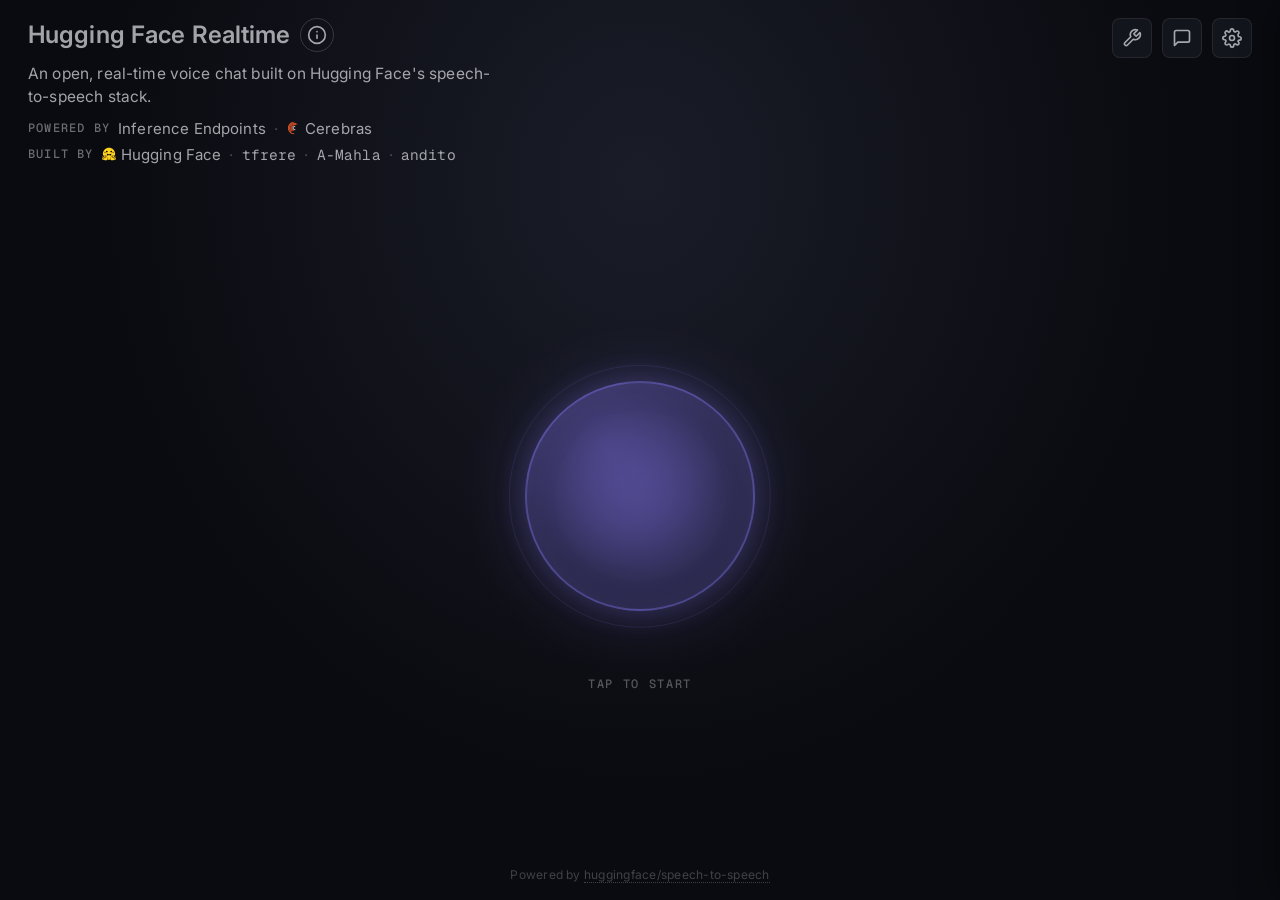
==== demo/index.html @ a147abae "Add realtime web demo app under demo/ (#336) * Add realtime web demo app under demo/  Vanilla-JS voi" ====
<!doctype html>
<html lang="en">
  <head>
    <meta charset="UTF-8" />
    <meta name="viewport" content="width=device-width, initial-scale=1.0, viewport-fit=cover" />
    <title>Minimal Conversation · S2S backend (WebSocket)</title>
    <link rel="preconnect" href="https://fonts.googleapis.com" />
    <link rel="preconnect" href="https://fonts.gstatic.com" crossorigin />
    <link
      href="https://fonts.googleapis.com/css2?family=Geist+Mono:wght@400;500;600&family=Inter:wght@400;500;600;700;800&display=swap"
      rel="stylesheet"
    />
    <link rel="stylesheet" href="style.css" />
  </head>
  <!--
    `booting` disables transitions/animations until the first paint commits.
    Without this the orb visibly fades/scales in on the very first frame
    because `state-idle` and the generic `.ind` defaults differ. The
    bootstrap script at the end of main.js strips the class after one rAF.
  -->
  <body class="booting">
    <div id="app">
      <header class="topbar">
        <div class="brand">
          <div class="ident">
            <div class="ident-head">
              <a class="ident-title" href="https://github.com/huggingface/speech-to-speech" target="_blank" rel="noopener">Hugging Face Realtime</a>
              <button id="about-btn" class="about-btn" title="About this space" aria-label="About this space">
                <svg viewBox="0 0 24 24" fill="none" stroke="currentColor" stroke-width="2" stroke-linecap="round" stroke-linejoin="round"><circle cx="12" cy="12" r="10"/><line x1="12" y1="16" x2="12" y2="12"/><line x1="12" y1="8" x2="12.01" y2="8"/></svg>
              </button>
            </div>
            <p class="ident-blurb">An open, real-time voice chat built on Hugging Face's speech-to-speech stack.</p>
            <div class="ident-meta">
              <span class="ident-row">
                <span class="ident-label">Powered by</span>
                <a href="https://huggingface.co/inference-endpoints" target="_blank" rel="noopener">Inference Endpoints</a>
                <span class="sep" aria-hidden="true">·</span>
                <a class="cerebras-credit" href="https://cerebras.ai" target="_blank" rel="noopener"><svg class="cerebras-mark" viewBox="0 0 50 50" aria-hidden="true"><path fill-rule="evenodd" clip-rule="evenodd" d="M29.4186 5.62713C24.2806 5.62713 19.353 7.6682 15.7199 11.3013C12.0868 14.9345 10.0457 19.862 10.0457 25C10.0457 30.1381 12.0868 35.0656 15.7199 38.6988C19.353 42.3319 24.2806 44.373 29.4186 44.373V47.2917C17.1061 47.2917 7.12695 37.3105 7.12695 24.998C7.12695 12.6855 17.104 2.7063 29.4165 2.7063V5.62505L29.4186 5.62713ZM39.3186 13.2875C37.7794 11.9809 35.9971 10.9915 34.0741 10.3761C32.1512 9.76067 30.1256 9.53147 28.1137 9.70166C26.1019 9.87185 24.1435 10.4381 22.3513 11.3677C20.559 12.2974 18.9683 13.5722 17.6704 15.1189C16.3726 16.6655 15.3933 18.4534 14.7888 20.3798C14.1844 22.3062 13.9667 24.3332 14.1483 26.344C14.33 28.3548 14.9073 30.3099 15.8472 32.0968C16.787 33.8838 18.0709 35.4673 19.6249 36.7563L17.7478 38.9938C15.9126 37.4545 14.3987 35.5687 13.2924 33.4442C12.1862 31.3197 11.5092 28.9981 11.3003 26.6119C11.0914 24.2258 11.3545 21.8219 12.0747 19.5374C12.7949 17.253 13.9581 15.1328 15.4978 13.298C17.0373 11.4628 18.9233 9.94877 21.0479 8.84247C23.1726 7.73618 25.4944 7.05923 27.8807 6.8503C30.267 6.64136 32.6711 6.90453 34.9557 7.62477C37.2403 8.34501 39.3607 9.50822 41.1957 11.048L39.3186 13.2875ZM34.6207 15.0459C31.9818 13.6829 28.9113 13.4172 26.0776 14.3068C23.2438 15.1964 20.876 17.1691 19.4895 19.7958C18.1029 22.4224 17.8099 25.4903 18.6741 28.332C19.5384 31.1736 21.4899 33.5589 24.104 34.9688L22.7374 37.5521C19.4721 35.7617 17.0418 32.7592 15.9707 29.1927C14.8996 25.6261 15.2737 21.7815 17.0123 18.4883C18.7509 15.1952 21.7146 12.7176 25.2637 11.5903C28.8129 10.463 32.663 10.7763 35.9832 12.4625L34.6207 15.0459ZM29.4165 17.7896C27.5042 17.7896 25.6702 18.5493 24.318 19.9015C22.9658 21.2537 22.2061 23.0877 22.2061 25C22.2061 26.9124 22.9658 28.7464 24.318 30.0986C25.6702 31.4508 27.5042 32.2105 29.4165 32.2105V35.1313C26.7296 35.1313 24.1526 34.0639 22.2527 32.1639C20.3527 30.2639 19.2853 27.687 19.2853 25C19.2853 22.3131 20.3527 19.7362 22.2527 17.8362C24.1526 15.9362 26.7296 14.8688 29.4165 14.8688V17.7896Z" fill="#F15A29"/><path d="M32.0981 22.5749C31.7875 22.2404 31.4295 21.9534 31.0356 21.7228C30.6925 21.519 30.3014 21.4097 29.9023 21.4062C29.371 21.4062 28.896 21.5041 28.4773 21.6978C28.0725 21.8802 27.7089 22.1425 27.4081 22.469C27.1074 22.7955 26.8758 23.1795 26.7273 23.5978C26.5731 24.0207 26.4981 24.4645 26.4981 24.9124C26.4981 25.3666 26.5731 25.8082 26.7273 26.227C26.877 26.6449 27.1091 27.0286 27.4096 27.3553C27.7102 27.682 28.0733 27.9451 28.4773 28.1291C28.8939 28.3228 29.3731 28.4207 29.9023 28.4207C30.3523 28.4207 30.771 28.3249 31.1564 28.1395C31.5481 27.952 31.8856 27.6707 32.146 27.3228L34.0794 29.4187C33.7877 29.7103 33.4544 29.9624 33.0752 30.1749C32.374 30.566 31.6108 30.8338 30.8189 30.9666C30.4648 31.0207 30.1585 31.0499 29.9023 31.0499C29.0617 31.0552 28.2271 30.9069 27.4398 30.6124C26.6954 30.3371 26.0144 29.914 25.4377 29.3687C24.8643 28.8208 24.4078 28.1624 24.096 27.4332C23.7572 26.6366 23.5883 25.778 23.6002 24.9124C23.6002 23.9874 23.7669 23.1478 24.096 22.3916C24.4085 21.6624 24.8627 21.0041 25.4356 20.4562C26.0148 19.9124 26.696 19.4895 27.4398 19.2145C28.2271 18.92 29.0617 18.7717 29.9023 18.777C30.6419 18.777 31.3856 18.9187 32.1356 19.202C32.8877 19.4895 33.5627 19.952 34.1023 20.5541L32.0981 22.5749Z" fill="#fff"/></svg>Cerebras</a>
              </span>
              <span class="ident-row">
                <span class="ident-label">Built by</span>
                <a class="hf-credit" href="https://huggingface.co" target="_blank" rel="noopener"><svg class="hf-mark" viewBox="0 0 24 24" fill="currentColor" aria-hidden="true"><path d="M12.025 1.13c-5.77 0-10.449 4.647-10.449 10.378 0 1.112.178 2.181.503 3.185.064-.222.203-.444.416-.577a.96.96 0 0 1 .524-.15c.293 0 .584.124.84.284.278.173.48.408.71.694.226.282.458.611.684.951v-.014c.017-.324.106-.622.264-.874s.403-.487.762-.543c.3-.047.596.06.787.203s.31.313.4.467c.15.257.212.468.233.542.01.026.653 1.552 1.657 2.54.616.605 1.01 1.223 1.082 1.912.055.537-.096 1.059-.38 1.572.637.121 1.294.187 1.967.187.657 0 1.298-.063 1.921-.178-.287-.517-.44-1.041-.384-1.581.07-.69.465-1.307 1.081-1.913 1.004-.987 1.647-2.513 1.657-2.539.021-.074.083-.285.233-.542.09-.154.208-.323.4-.467a1.08 1.08 0 0 1 .787-.203c.359.056.604.29.762.543s.247.55.265.874v.015c.225-.34.457-.67.683-.952.23-.286.432-.52.71-.694.257-.16.547-.284.84-.285a.97.97 0 0 1 .524.151c.228.143.373.388.43.625l.006.04a10.3 10.3 0 0 0 .534-3.273c0-5.731-4.678-10.378-10.449-10.378M8.327 6.583a1.5 1.5 0 0 1 .713.174 1.487 1.487 0 0 1 .617 2.013c-.183.343-.762-.214-1.102-.094-.38.134-.532.914-.917.71a1.487 1.487 0 0 1 .69-2.803m7.486 0a1.487 1.487 0 0 1 .689 2.803c-.385.204-.536-.576-.916-.71-.34-.12-.92.437-1.103.094a1.487 1.487 0 0 1 .617-2.013 1.5 1.5 0 0 1 .713-.174m-10.68 1.55a.96.96 0 1 1 0 1.921.96.96 0 0 1 0-1.92m13.838 0a.96.96 0 1 1 0 1.92.96.96 0 0 1 0-1.92M8.489 11.458c.588.01 1.965 1.157 3.572 1.164 1.607-.007 2.984-1.155 3.572-1.164.196-.003.305.12.305.454 0 .886-.424 2.328-1.563 3.202-.22-.756-1.396-1.366-1.63-1.32q-.011.001-.02.006l-.044.026-.01.008-.03.024q-.018.017-.035.036l-.032.04a1 1 0 0 0-.058.09l-.014.025q-.049.088-.11.19a1 1 0 0 1-.083.116 1.2 1.2 0 0 1-.173.18q-.035.029-.075.058a1.3 1.3 0 0 1-.251-.243 1 1 0 0 1-.076-.107c-.124-.193-.177-.363-.337-.444-.034-.016-.104-.008-.2.022q-.094.03-.216.087-.06.028-.125.063l-.13.074q-.067.04-.136.086a3 3 0 0 0-.135.096 3 3 0 0 0-.26.219 2 2 0 0 0-.12.121 2 2 0 0 0-.106.128l-.002.002a2 2 0 0 0-.09.132l-.001.001a1.2 1.2 0 0 0-.105.212q-.013.036-.024.073c-1.139-.875-1.563-2.317-1.563-3.203 0-.334.109-.457.305-.454m.836 10.354c.824-1.19.766-2.082-.365-3.194-1.13-1.112-1.789-2.738-1.789-2.738s-.246-.945-.806-.858-.97 1.499.202 2.362c1.173.864-.233 1.45-.685.64-.45-.812-1.683-2.896-2.322-3.295s-1.089-.175-.938.647 2.822 2.813 2.562 3.244-1.176-.506-1.176-.506-2.866-2.567-3.49-1.898.473 1.23 2.037 2.16c1.564.932 1.686 1.178 1.464 1.53s-3.675-2.511-4-1.297c-.323 1.214 3.524 1.567 3.287 2.405-.238.839-2.71-1.587-3.216-.642-.506.946 3.49 2.056 3.522 2.064 1.29.33 4.568 1.028 5.713-.624m5.349 0c-.824-1.19-.766-2.082.365-3.194 1.13-1.112 1.789-2.738 1.789-2.738s.246-.945.806-.858.97 1.499-.202 2.362c-1.173.864.233 1.45.685.64.451-.812 1.683-2.896 2.322-3.295s1.089-.175.938.647-2.822 2.813-2.562 3.244 1.176-.506 1.176-.506 2.866-2.567 3.49-1.898-.473 1.23-2.037 2.16c-1.564.932-1.686 1.178-1.464 1.53s3.675-2.511 4-1.297c.323 1.214-3.524 1.567-3.287 2.405.238.839 2.71-1.587 3.216-.642.506.946-3.49 2.056-3.522 2.064-1.29.33-4.568 1.028-5.713-.624"/></svg>Hugging Face</a>
                <span class="sep" aria-hidden="true">·</span>
                <a class="handle" href="https://huggingface.co/tfrere" target="_blank" rel="noopener">tfrere</a>
                <span class="sep" aria-hidden="true">·</span>
                <a class="handle" href="https://huggingface.co/A-Mahla" target="_blank" rel="noopener">A-Mahla</a>
                <span class="sep" aria-hidden="true">·</span>
                <a class="handle" href="https://huggingface.co/andito" target="_blank" rel="noopener">andito</a>
              </span>
            </div>
          </div>
        </div>
        <div class="topbar-right">
          <!-- HF login chip / sign-in pill. Populated by ui/account.js; only
               shown when the deploy runs behind a load balancer with OAuth. -->
          <div id="account" class="account" hidden></div>
          <button id="about-btn-m" class="icon-btn about-btn-mobile" title="About this space" aria-label="About this space">
            <svg width="18" height="18" viewBox="0 0 24 24" fill="none" stroke="currentColor" stroke-width="2" stroke-linecap="round" stroke-linejoin="round"><circle cx="12" cy="12" r="10"/><line x1="12" y1="16" x2="12" y2="12"/><line x1="12" y1="8" x2="12.01" y2="8"/></svg>
          </button>
          <button id="tools-btn" class="icon-btn" title="Tools" aria-label="Tools">
            <svg width="18" height="18" viewBox="0 0 24 24" fill="none" stroke="currentColor" stroke-width="2" stroke-linecap="round" stroke-linejoin="round"><path d="M14.7 6.3a1 1 0 0 0 0 1.4l1.6 1.6a1 1 0 0 0 1.4 0l3.77-3.77a6 6 0 0 1-7.94 7.94l-6.91 6.91a2.12 2.12 0 0 1-3-3l6.91-6.91a6 6 0 0 1 7.94-7.94l-3.76 3.76z"/></svg>
          </button>
          <button id="chat-btn" class="icon-btn" title="Conversation history" aria-label="Conversation history">
            <svg width="18" height="18" viewBox="0 0 24 24" fill="none" stroke="currentColor" stroke-width="2" stroke-linecap="round" stroke-linejoin="round"><path d="M21 15a2 2 0 0 1-2 2H7l-4 4V5a2 2 0 0 1 2-2h14a2 2 0 0 1 2 2z"/></svg>
            <span id="chat-badge" class="chat-badge" aria-hidden="true"></span>
          </button>
          <button id="settings-btn" class="icon-btn" title="Settings" aria-label="Settings">
            <svg width="18" height="18" viewBox="0 0 24 24" fill="none" stroke="currentColor" stroke-width="2" stroke-linecap="round" stroke-linejoin="round"><circle cx="12" cy="12" r="3"/><path d="M19.4 15a1.65 1.65 0 0 0 .33 1.82l.06.06a2 2 0 1 1-2.83 2.83l-.06-.06a1.65 1.65 0 0 0-1.82-.33 1.65 1.65 0 0 0-1 1.51V21a2 2 0 1 1-4 0v-.09A1.65 1.65 0 0 0 9 19.4a1.65 1.65 0 0 0-1.82.33l-.06.06a2 2 0 1 1-2.83-2.83l.06-.06a1.65 1.65 0 0 0 .33-1.82 1.65 1.65 0 0 0-1.51-1H3a2 2 0 1 1 0-4h.09A1.65 1.65 0 0 0 4.6 9a1.65 1.65 0 0 0-.33-1.82l-.06-.06a2 2 0 1 1 2.83-2.83l.06.06a1.65 1.65 0 0 0 1.82.33H9a1.65 1.65 0 0 0 1-1.51V3a2 2 0 1 1 4 0v.09a1.65 1.65 0 0 0 1 1.51 1.65 1.65 0 0 0 1.82-.33l.06-.06a2 2 0 1 1 2.83 2.83l-.06.06a1.65 1.65 0 0 0-.33 1.82V9c0 .66.39 1.25 1 1.51H21a2 2 0 1 1 0 4h-.09a1.65 1.65 0 0 0-1.51 1z"/></svg>
          </button>
        </div>
      </header>

      <main class="stage">
        <div class="orb-wrap">
          <div id="mic-gate" class="mic-gate">
            <svg id="mic-gate-arc" class="mic-gate-arc" viewBox="0 0 100 100" aria-hidden="true">
              <path id="mga-track" class="mga-track" fill="none" />
              <path id="mga-fill" class="mga-fill" fill="none" />
              <path id="mga-hit" class="mga-hit" fill="none" />
              <circle id="mga-handle" class="mga-handle" r="3" />
            </svg>
            <button id="mic-btn" class="side-btn" type="button" aria-label="Mute" title="Mute" aria-hidden="true">
              <svg class="mic-on" viewBox="0 0 24 24" fill="none" stroke="currentColor" stroke-width="1.8" stroke-linecap="round" stroke-linejoin="round"><rect x="9" y="2" width="6" height="12" rx="3"/><path d="M5 10a7 7 0 0 0 14 0"/><line x1="12" y1="19" x2="12" y2="22"/></svg>
              <svg class="mic-off" viewBox="0 0 24 24" fill="none" stroke="currentColor" stroke-width="1.8" stroke-linecap="round" stroke-linejoin="round"><line x1="2" y1="2" x2="22" y2="22"/><path d="M9 5a3 3 0 0 1 6 0v4"/><path d="M9 10v1a3 3 0 0 0 5.1 2.1"/><path d="M19 10a7 7 0 0 1-1.24 3.97"/><path d="M5 10a7 7 0 0 0 11 5.67"/><line x1="12" y1="19" x2="12" y2="22"/></svg>
            </button>
          </div>

          <button
            id="main-circle"
            class="circle state-idle"
            type="button"
            aria-label="Start voice conversation"
          >
            <span class="circle-glow" aria-hidden="true"></span>
            <span class="circle-ring" aria-hidden="true"></span>
            <span class="circle-ring-outer" aria-hidden="true"></span>
            <span class="circle-core">
              <span class="circle-indicator" aria-hidden="true">
                <svg class="ind ind-mic" viewBox="0 0 24 24" fill="none" stroke="currentColor" stroke-width="1.6" stroke-linecap="round" stroke-linejoin="round" aria-hidden="true">
                  <rect x="9" y="2" width="6" height="12" rx="3" fill="currentColor" stroke="none"/>
                  <path d="M5 10a7 7 0 0 0 14 0"/>
                  <line x1="12" y1="19" x2="12" y2="22"/>
                  <line x1="8" y1="22" x2="16" y2="22"/>
                </svg>
                <svg class="ind ind-error" viewBox="0 0 24 24" fill="none" stroke="currentColor" stroke-width="2" stroke-linecap="round" stroke-linejoin="round"><circle cx="12" cy="12" r="9"/><line x1="12" y1="8" x2="12" y2="13"/><line x1="12" y1="16" x2="12" y2="16"/></svg>
                <span class="ind ind-spinner"></span>
                <span class="ind ind-thinking">
                  <span class="dot"></span>
                  <span class="dot"></span>
                  <span class="dot"></span>
                </span>
                <span class="ind ind-bars">
                  <span class="bar"></span>
                  <span class="bar"></span>
                  <span class="bar"></span>
                  <span class="bar"></span>
                  <span class="bar"></span>
                </span>
                <svg class="ind ind-voice" viewBox="0 0 24 24" fill="none" stroke="currentColor" stroke-width="1.8" stroke-linecap="round" stroke-linejoin="round" aria-hidden="true">
                  <path d="M3 10v4a1 1 0 0 0 1 1h3l5 4V5L7 9H4a1 1 0 0 0-1 1z" fill="currentColor" stroke="none"/>
                  <path class="wave wave-1" d="M16 8a5 5 0 0 1 0 8"/>
                  <path class="wave wave-2" d="M19 5a9 9 0 0 1 0 14"/>
                </svg>
              </span>
            </span>
          </button>

          <button id="stop-btn" class="side-btn" type="button" aria-label="End" title="End" aria-hidden="true">
            <svg viewBox="0 0 24 24" fill="currentColor"><rect x="6" y="6" width="12" height="12" rx="2"/></svg>
          </button>
        </div>

        <p id="circle-caption" class="circle-caption" role="status">Tap to start</p>
        <p id="circle-subcaption" class="circle-subcaption" hidden></p>

        <div id="queue-actions" class="queue-actions" hidden>
          <button id="join-queue-btn" class="join-queue-btn" type="button" hidden>
            Join now
          </button>
          <button id="leave-queue-btn" class="leave-queue-btn" type="button" hidden>
            Leave queue
          </button>
        </div>
      </main>

      <footer class="footer">
        <span>
          Powered by
          <a href="https://github.com/huggingface/speech-to-speech" target="_blank" rel="noopener">huggingface/speech-to-speech</a>
        </span>
      </footer>
    </div>

    <!-- Ephemeral chat bubbles anchored to the top-right -->
    <div id="bubble-stack" class="bubble-stack" aria-live="polite" aria-atomic="false"></div>

    <!-- Webcam self-view, shown bottom-left while the camera tool is enabled -->
    <div id="cam-pip" class="cam-pip" aria-hidden="true">
      <video id="cam-video" class="cam-video" autoplay playsinline muted></video>
      <span class="cam-flash" aria-hidden="true"></span>
      <span class="cam-label">camera</span>
    </div>

    <!-- Conversation history panel (overlay) -->
    <div id="chat-panel" class="chat-panel">
      <div id="chat-panel-backdrop" class="chat-panel-backdrop"></div>
      <div class="chat-panel-inner">
        <header class="chat-panel-header">
          <h3>Conversation</h3>
          <button id="chat-panel-close" class="icon-btn" aria-label="Close">
            <svg width="16" height="16" viewBox="0 0 24 24" fill="none" stroke="currentColor" stroke-width="2" stroke-linecap="round" stroke-linejoin="round"><line x1="18" y1="6" x2="6" y2="18"/><line x1="6" y1="6" x2="18" y2="18"/></svg>
          </button>
        </header>
        <div id="chat-history" class="chat-history"></div>
      </div>
    </div>

    <dialog id="about-modal" class="modal about-modal">
      <div class="modal-content">
        <header class="modal-header">
          <h2>About</h2>
          <button id="about-close" class="icon-btn" aria-label="Close">
            <svg width="16" height="16" viewBox="0 0 24 24" fill="none" stroke="currentColor" stroke-width="2" stroke-linecap="round" stroke-linejoin="round"><line x1="18" y1="6" x2="6" y2="18"/><line x1="6" y1="6" x2="18" y2="18"/></svg>
          </button>
        </header>

        <!-- General intro to the speech-to-speech project -->
        <div class="about-intro">
          <p>Speech-to-speech is Hugging Face's open framework for real-time voice agents. Rather than one end-to-end model, it chains four open models from the Hub (speech detection, transcription, a vision-language model, and synthesis), so any stage can be swapped or run locally. This demo wires that pipeline to hosted inference.</p>
          <a class="about-repo" href="https://github.com/huggingface/speech-to-speech" target="_blank" rel="noopener">View the project on GitHub<svg class="ext" viewBox="0 0 24 24" fill="none" stroke="currentColor" stroke-width="2" stroke-linecap="round" stroke-linejoin="round" aria-hidden="true"><path d="M7 17 17 7"/><path d="M8 7h9v9"/></svg></a>
        </div>

        <!-- The backend, shown as the path a turn actually travels -->
        <div class="about-pipeline">
          <p class="pipeline-title">The pipeline</p>
          <ol class="pipeline">
            <li class="pipe-endpoint">You speak</li>
            <li class="pipe-stage">
              <span class="pipe-tag">VAD</span>
              <span class="pipe-job">detects speech</span>
              <a class="pipe-model" href="https://github.com/snakers4/silero-vad" target="_blank" rel="noopener">silero-vad<svg class="ext" viewBox="0 0 24 24" fill="none" stroke="currentColor" stroke-width="2" stroke-linecap="round" stroke-linejoin="round" aria-hidden="true"><path d="M7 17 17 7"/><path d="M8 7h9v9"/></svg></a>
            </li>
            <li class="pipe-stage">
              <span class="pipe-tag">STT</span>
              <span class="pipe-job">transcribes it</span>
              <a class="pipe-model" href="https://huggingface.co/nvidia/parakeet-tdt-1.1b" target="_blank" rel="noopener">nvidia/parakeet-tdt-1.1b<svg class="ext" viewBox="0 0 24 24" fill="none" stroke="currentColor" stroke-width="2" stroke-linecap="round" stroke-linejoin="round" aria-hidden="true"><path d="M7 17 17 7"/><path d="M8 7h9v9"/></svg></a>
            </li>
            <li class="pipe-stage">
              <span class="pipe-tag">VLM</span>
              <span class="pipe-job">analyses and composes the reply <span class="pipe-note">· via <a class="cerebras-credit" href="https://cerebras.ai" target="_blank" rel="noopener"><svg class="cerebras-mark" viewBox="0 0 50 50" aria-hidden="true"><path fill-rule="evenodd" clip-rule="evenodd" d="M29.4186 5.62713C24.2806 5.62713 19.353 7.6682 15.7199 11.3013C12.0868 14.9345 10.0457 19.862 10.0457 25C10.0457 30.1381 12.0868 35.0656 15.7199 38.6988C19.353 42.3319 24.2806 44.373 29.4186 44.373V47.2917C17.1061 47.2917 7.12695 37.3105 7.12695 24.998C7.12695 12.6855 17.104 2.7063 29.4165 2.7063V5.62505L29.4186 5.62713ZM39.3186 13.2875C37.7794 11.9809 35.9971 10.9915 34.0741 10.3761C32.1512 9.76067 30.1256 9.53147 28.1137 9.70166C26.1019 9.87185 24.1435 10.4381 22.3513 11.3677C20.559 12.2974 18.9683 13.5722 17.6704 15.1189C16.3726 16.6655 15.3933 18.4534 14.7888 20.3798C14.1844 22.3062 13.9667 24.3332 14.1483 26.344C14.33 28.3548 14.9073 30.3099 15.8472 32.0968C16.787 33.8838 18.0709 35.4673 19.6249 36.7563L17.7478 38.9938C15.9126 37.4545 14.3987 35.5687 13.2924 33.4442C12.1862 31.3197 11.5092 28.9981 11.3003 26.6119C11.0914 24.2258 11.3545 21.8219 12.0747 19.5374C12.7949 17.253 13.9581 15.1328 15.4978 13.298C17.0373 11.4628 18.9233 9.94877 21.0479 8.84247C23.1726 7.73618 25.4944 7.05923 27.8807 6.8503C30.267 6.64136 32.6711 6.90453 34.9557 7.62477C37.2403 8.34501 39.3607 9.50822 41.1957 11.048L39.3186 13.2875ZM34.6207 15.0459C31.9818 13.6829 28.9113 13.4172 26.0776 14.3068C23.2438 15.1964 20.876 17.1691 19.4895 19.7958C18.1029 22.4224 17.8099 25.4903 18.6741 28.332C19.5384 31.1736 21.4899 33.5589 24.104 34.9688L22.7374 37.5521C19.4721 35.7617 17.0418 32.7592 15.9707 29.1927C14.8996 25.6261 15.2737 21.7815 17.0123 18.4883C18.7509 15.1952 21.7146 12.7176 25.2637 11.5903C28.8129 10.463 32.663 10.7763 35.9832 12.4625L34.6207 15.0459ZM29.4165 17.7896C27.5042 17.7896 25.6702 18.5493 24.318 19.9015C22.9658 21.2537 22.2061 23.0877 22.2061 25C22.2061 26.9124 22.9658 28.7464 24.318 30.0986C25.6702 31.4508 27.5042 32.2105 29.4165 32.2105V35.1313C26.7296 35.1313 24.1526 34.0639 22.2527 32.1639C20.3527 30.2639 19.2853 27.687 19.2853 25C19.2853 22.3131 20.3527 19.7362 22.2527 17.8362C24.1526 15.9362 26.7296 14.8688 29.4165 14.8688V17.7896Z" fill="#F15A29"/><path d="M32.0981 22.5749C31.7875 22.2404 31.4295 21.9534 31.0356 21.7228C30.6925 21.519 30.3014 21.4097 29.9023 21.4062C29.371 21.4062 28.896 21.5041 28.4773 21.6978C28.0725 21.8802 27.7089 22.1425 27.4081 22.469C27.1074 22.7955 26.8758 23.1795 26.7273 23.5978C26.5731 24.0207 26.4981 24.4645 26.4981 24.9124C26.4981 25.3666 26.5731 25.8082 26.7273 26.227C26.877 26.6449 27.1091 27.0286 27.4096 27.3553C27.7102 27.682 28.0733 27.9451 28.4773 28.1291C28.8939 28.3228 29.3731 28.4207 29.9023 28.4207C30.3523 28.4207 30.771 28.3249 31.1564 28.1395C31.5481 27.952 31.8856 27.6707 32.146 27.3228L34.0794 29.4187C33.7877 29.7103 33.4544 29.9624 33.0752 30.1749C32.374 30.566 31.6108 30.8338 30.8189 30.9666C30.4648 31.0207 30.1585 31.0499 29.9023 31.0499C29.0617 31.0552 28.2271 30.9069 27.4398 30.6124C26.6954 30.3371 26.0144 29.914 25.4377 29.3687C24.8643 28.8208 24.4078 28.1624 24.096 27.4332C23.7572 26.6366 23.5883 25.778 23.6002 24.9124C23.6002 23.9874 23.7669 23.1478 24.096 22.3916C24.4085 21.6624 24.8627 21.0041 25.4356 20.4562C26.0148 19.9124 26.696 19.4895 27.4398 19.2145C28.2271 18.92 29.0617 18.7717 29.9023 18.777C30.6419 18.777 31.3856 18.9187 32.1356 19.202C32.8877 19.4895 33.5627 19.952 34.1023 20.5541L32.0981 22.5749Z" fill="#fff"/></svg>Cerebras</a></span></span>
              <a class="pipe-model" href="https://huggingface.co/google/gemma-4-31B-it" target="_blank" rel="noopener">google/gemma-4-31B-it<svg class="ext" viewBox="0 0 24 24" fill="none" stroke="currentColor" stroke-width="2" stroke-linecap="round" stroke-linejoin="round" aria-hidden="true"><path d="M7 17 17 7"/><path d="M8 7h9v9"/></svg></a>
            </li>
            <li class="pipe-stage">
              <span class="pipe-tag">TTS</span>
              <span class="pipe-job">speaks it back</span>
              <a class="pipe-model" href="https://huggingface.co/Qwen/Qwen3-TTS-12Hz-1.7B-CustomVoice" target="_blank" rel="noopener">Qwen/Qwen3-TTS-12Hz-1.7B-CustomVoice<svg class="ext" viewBox="0 0 24 24" fill="none" stroke="currentColor" stroke-width="2" stroke-linecap="round" stroke-linejoin="round" aria-hidden="true"><path d="M7 17 17 7"/><path d="M8 7h9v9"/></svg></a>
            </li>
            <li class="pipe-endpoint">The orb replies</li>
          </ol>
        </div>
      </div>
    </dialog>

    <dialog id="settings-modal" class="modal">
      <form method="dialog" class="modal-content">
        <header class="modal-header">
          <h2>Settings</h2>
          <button class="icon-btn" value="close" aria-label="Close">
            <svg width="16" height="16" viewBox="0 0 24 24" fill="none" stroke="currentColor" stroke-width="2" stroke-linecap="round" stroke-linejoin="round"><line x1="18" y1="6" x2="6" y2="18"/><line x1="6" y1="6" x2="18" y2="18"/></svg>
          </button>
        </header>

        <div class="tab-panels">
          <section class="tab-panel active" role="tabpanel">
            <label class="field" id="conn-field">
              <span id="conn-label">Speech-to-speech server URL</span>
              <input id="lb-url" type="text" autocomplete="off" spellcheck="false" placeholder="http://localhost:port" />
              <small id="conn-hint">
                URL of your speech-to-speech server, e.g.
                <code>http://localhost:8080</code> (the app adds <code>/v1/realtime</code>).
              </small>
            </label>

            <div class="field-row">
              <label class="field">
                <span>Voice</span>
                <select id="voice">
                  <option value="Aiden" selected>Aiden</option>
                  <option value="Ryan">Ryan</option>
                  <option value="Dylan">Dylan</option>
                  <option value="Eric">Eric</option>
                  <option value="Ono_Anna">Ono_Anna</option>
                  <option value="Serena">Serena</option>
                  <option value="Sohee">Sohee</option>
                  <option value="Uncle_Fu">Uncle_Fu</option>
                  <option value="Vivian">Vivian</option>
                </select>
              </label>
            </div>

            <div class="field">
              <span class="field-head">
                Noise gate
                <span id="gate-value" class="field-value">Off</span>
              </span>
              <div class="gate">
                <div class="gate-track" aria-hidden="true">
                  <div id="gate-meter-fill" class="gate-meter-fill"></div>
                  <input
                    id="noise-gate"
                    type="range"
                    min="-66"
                    max="-3"
                    step="1"
                    value="-50"
                    aria-label="Noise gate threshold"
                  />
                </div>
                <div class="gate-ends">
                  <span>Off</span>
                  <span>−3 dB</span>
                </div>
              </div>
              <small>
                Mutes the mic below the handle so room noise isn't sent. Slide fully
                left to turn it off; the bar shows your live input while in a call.
              </small>
            </div>

            <label class="field">
              <span>Instructions</span>
              <textarea id="instructions" rows="5" placeholder="You are a friendly voice assistant..."></textarea>
            </label>

            <div class="field">
              <button id="restart-conversation" type="button" class="btn primary wide" disabled>
                Restart conversation with these settings
              </button>
              <small id="restart-hint">Connect first, then come back here to apply live changes.</small>
            </div>
          </section>
        </div>

        <footer class="modal-footer">
          <button id="settings-save" type="submit" class="btn primary" value="save">Save</button>
        </footer>
      </form>
    </dialog>

    <dialog id="tools-modal" class="modal">
      <div class="modal-content">
        <header class="modal-header">
          <h2>Tools</h2>
          <button id="tools-close" class="icon-btn" aria-label="Close">
            <svg width="16" height="16" viewBox="0 0 24 24" fill="none" stroke="currentColor" stroke-width="2" stroke-linecap="round" stroke-linejoin="round"><line x1="18" y1="6" x2="6" y2="18"/><line x1="6" y1="6" x2="18" y2="18"/></svg>
          </button>
        </header>

        <p class="tools-intro">Let the assistant act during the conversation. Changes apply live.</p>

        <div class="tool-list">
          <div class="tool-row" id="tool-web-row">
            <div class="tool-info">
              <span class="tool-name">Web search</span>
              <span class="tool-desc">Look things up on Google, via Serper.</span>
            </div>
            <label class="switch">
              <input id="tool-web" type="checkbox" />
              <span class="switch-track" aria-hidden="true"></span>
            </label>
          </div>
          <label class="field tools-key">
            <span>Search API key</span>
            <input id="search-key" type="password" autocomplete="off" spellcheck="false" />
            <small id="tool-web-hint"></small>
          </label>

          <div class="tool-row tool-row-sep" id="tool-cam-row">
            <div class="tool-info">
              <span class="tool-name">Camera</span>
              <span class="tool-desc">Let the assistant see through your webcam.</span>
            </div>
            <label class="switch">
              <input id="tool-cam" type="checkbox" />
              <span class="switch-track" aria-hidden="true"></span>
            </label>
          </div>
          <small id="tool-cam-hint" class="tool-hint">A live preview shows bottom-left while the camera is on.</small>
        </div>
      </div>
    </dialog>

    <!-- Shown when the per-day conversation budget is spent (mid-call or at
         start). Title / message / CTA / note are filled per tier by
         ui/account.js. The hero is the HF mark — a friendly smiling face. -->
    <dialog id="limit-modal" class="modal limit-modal">
      <div class="modal-content limit-card">
        <button id="limit-close" class="icon-btn limit-close" aria-label="Close">
          <svg width="16" height="16" viewBox="0 0 24 24" fill="none" stroke="currentColor" stroke-width="2" stroke-linecap="round" stroke-linejoin="round"><line x1="18" y1="6" x2="6" y2="18"/><line x1="6" y1="6" x2="18" y2="18"/></svg>
        </button>
        <div class="limit-badge" aria-hidden="true">
          <svg class="hf-logo" viewBox="0 0 95 88" fill="none" aria-hidden="true"><path fill="#FFD21E" d="M47.21 76.5a34.75 34.75 0 1 0 0-69.5 34.75 34.75 0 0 0 0 69.5Z"/><path fill="#FF9D0B" d="M81.96 41.75a34.75 34.75 0 1 0-69.5 0 34.75 34.75 0 0 0 69.5 0Zm-73.5 0a38.75 38.75 0 1 1 77.5 0 38.75 38.75 0 0 1-77.5 0Z"/><path fill="#3A3B45" d="M58.5 32.3c1.28.44 1.78 3.06 3.07 2.38a5 5 0 1 0-6.76-2.07c.61 1.15 2.55-.72 3.7-.32ZM34.95 32.3c-1.28.44-1.79 3.06-3.07 2.38a5 5 0 1 1 6.76-2.07c-.61 1.15-2.56-.72-3.7-.32Z"/><path fill="#FF323D" d="M46.96 56.29c9.83 0 13-8.76 13-13.26 0-2.34-1.57-1.6-4.09-.36-2.33 1.15-5.46 2.74-8.9 2.74-7.19 0-13-6.88-13-2.38s3.16 13.26 13 13.26Z"/><path fill="#3A3B45" fill-rule="evenodd" d="M39.43 54a8.7 8.7 0 0 1 5.3-4.49c.4-.12.81.57 1.24 1.28.4.68.82 1.37 1.24 1.37.45 0 .9-.68 1.33-1.35.45-.7.89-1.38 1.32-1.25a8.61 8.61 0 0 1 5 4.17c3.73-2.94 5.1-7.74 5.1-10.7 0-2.34-1.57-1.6-4.09-.36l-.14.07c-2.31 1.15-5.39 2.67-8.77 2.67s-6.45-1.52-8.77-2.67c-2.6-1.29-4.23-2.1-4.23.29 0 3.05 1.46 8.06 5.47 10.97Z" clip-rule="evenodd"/><path fill="#FF9D0B" d="M70.71 37a3.25 3.25 0 1 0 0-6.5 3.25 3.25 0 0 0 0 6.5ZM24.21 37a3.25 3.25 0 1 0 0-6.5 3.25 3.25 0 0 0 0 6.5ZM17.52 48c-1.62 0-3.06.66-4.07 1.87a5.97 5.97 0 0 0-1.33 3.76 7.1 7.1 0 0 0-1.94-.3c-1.55 0-2.95.59-3.94 1.66a5.8 5.8 0 0 0-.8 7 5.3 5.3 0 0 0-1.79 2.82c-.24.9-.48 2.8.8 4.74a5.22 5.22 0 0 0-.37 5.02c1.02 2.32 3.57 4.14 8.52 6.1 3.07 1.22 5.89 2 5.91 2.01a44.33 44.33 0 0 0 10.93 1.6c5.86 0 10.05-1.8 12.46-5.34 3.88-5.69 3.33-10.9-1.7-15.92-2.77-2.78-4.62-6.87-5-7.77-.78-2.66-2.84-5.62-6.25-5.62a5.7 5.7 0 0 0-4.6 2.46c-1-1.26-1.98-2.25-2.86-2.82A7.4 7.4 0 0 0 17.52 48Zm0 4c.51 0 1.14.22 1.82.65 2.14 1.36 6.25 8.43 7.76 11.18.5.92 1.37 1.31 2.14 1.31 1.55 0 2.75-1.53.15-3.48-3.92-2.93-2.55-7.72-.68-8.01.08-.02.17-.02.24-.02 1.7 0 2.45 2.93 2.45 2.93s2.2 5.52 5.98 9.3c3.77 3.77 3.97 6.8 1.22 10.83-1.88 2.75-5.47 3.58-9.16 3.58-3.81 0-7.73-.9-9.92-1.46-.11-.03-13.45-3.8-11.76-7 .28-.54.75-.76 1.34-.76 2.38 0 6.7 3.54 8.57 3.54.41 0 .7-.17.83-.6.79-2.85-12.06-4.05-10.98-8.17.2-.73.71-1.02 1.44-1.02 3.14 0 10.2 5.53 11.68 5.53.11 0 .2-.03.24-.1.74-1.2.33-2.04-4.9-5.2-5.21-3.16-8.88-5.06-6.8-7.33.24-.26.58-.38 1-.38 3.17 0 10.66 6.82 10.66 6.82s2.02 2.1 3.25 2.1c.28 0 .52-.1.68-.38.86-1.46-8.06-8.22-8.56-11.01-.34-1.9.24-2.85 1.31-2.85Z"/><path fill="#FFD21E" d="M38.6 76.69c2.75-4.04 2.55-7.07-1.22-10.84-3.78-3.77-5.98-9.3-5.98-9.3s-.82-3.2-2.69-2.9c-1.87.3-3.24 5.08.68 8.01 3.91 2.93-.78 4.92-2.29 2.17-1.5-2.75-5.62-9.82-7.76-11.18-2.13-1.35-3.63-.6-3.13 2.2.5 2.79 9.43 9.55 8.56 11-.87 1.47-3.93-1.71-3.93-1.71s-9.57-8.71-11.66-6.44c-2.08 2.27 1.59 4.17 6.8 7.33 5.23 3.16 5.64 4 4.9 5.2-.75 1.2-12.28-8.53-13.36-4.4-1.08 4.11 11.77 5.3 10.98 8.15-.8 2.85-9.06-5.38-10.74-2.18-1.7 3.21 11.65 6.98 11.76 7.01 4.3 1.12 15.25 3.49 19.08-2.12Z"/><path fill="#FF9D0B" d="M77.4 48c1.62 0 3.07.66 4.07 1.87a5.97 5.97 0 0 1 1.33 3.76 7.1 7.1 0 0 1 1.95-.3c1.55 0 2.95.59 3.94 1.66a5.8 5.8 0 0 1 .8 7 5.3 5.3 0 0 1 1.78 2.82c.24.9.48 2.8-.8 4.74a5.22 5.22 0 0 1 .37 5.02c-1.02 2.32-3.57 4.14-8.51 6.1-3.08 1.22-5.9 2-5.92 2.01a44.33 44.33 0 0 1-10.93 1.6c-5.86 0-10.05-1.8-12.46-5.34-3.88-5.69-3.33-10.9 1.7-15.92 2.78-2.78 4.63-6.87 5.01-7.77.78-2.66 2.83-5.62 6.24-5.62a5.7 5.7 0 0 1 4.6 2.46c1-1.26 1.98-2.25 2.87-2.82A7.4 7.4 0 0 1 77.4 48Zm0 4c-.51 0-1.13.22-1.82.65-2.13 1.36-6.25 8.43-7.76 11.18a2.43 2.43 0 0 1-2.14 1.31c-1.54 0-2.75-1.53-.14-3.48 3.91-2.93 2.54-7.72.67-8.01a1.54 1.54 0 0 0-.24-.02c-1.7 0-2.45 2.93-2.45 2.93s-2.2 5.52-5.97 9.3c-3.78 3.77-3.98 6.8-1.22 10.83 1.87 2.75 5.47 3.58 9.15 3.58 3.82 0 7.73-.9 9.93-1.46.1-.03 13.45-3.8 11.76-7-.29-.54-.75-.76-1.34-.76-2.38 0-6.71 3.54-8.57 3.54-.42 0-.71-.17-.83-.6-.8-2.85 12.05-4.05 10.97-8.17-.19-.73-.7-1.02-1.44-1.02-3.14 0-10.2 5.53-11.68 5.53-.1 0-.19-.03-.23-.1-.74-1.2-.34-2.04 4.88-5.2 5.23-3.16 8.9-5.06 6.8-7.33-.23-.26-.57-.38-.98-.38-3.18 0-10.67 6.82-10.67 6.82s-2.02 2.1-3.24 2.1a.74.74 0 0 1-.68-.38c-.87-1.46 8.05-8.22 8.55-11.01.34-1.9-.24-2.85-1.31-2.85Z"/><path fill="#FFD21E" d="M56.33 76.69c-2.75-4.04-2.56-7.07 1.22-10.84 3.77-3.77 5.97-9.3 5.97-9.3s.82-3.2 2.7-2.9c1.86.3 3.23 5.08-.68 8.01-3.92 2.93.78 4.92 2.28 2.17 1.51-2.75 5.63-9.82 7.76-11.18 2.13-1.35 3.64-.6 3.13 2.2-.5 2.79-9.42 9.55-8.55 11 .86 1.47 3.92-1.71 3.92-1.71s9.58-8.71 11.66-6.44c2.08 2.27-1.58 4.17-6.8 7.33-5.23 3.16-5.63 4-4.9 5.2.75 1.2 12.28-8.53 13.36-4.4 1.08 4.11-11.76 5.3-10.97 8.15.8 2.85 9.05-5.38 10.74-2.18 1.69 3.21-11.65 6.98-11.76 7.01-4.31 1.12-15.26 3.49-19.08-2.12Z"/></svg>
        </div>
        <h2 id="limit-title" class="limit-title">That's a wrap for now</h2>
        <p id="limit-msg" class="limit-msg"></p>
        <a id="limit-cta" class="btn primary wide limit-cta" href="#"></a>
        <p id="limit-note" class="limit-note"></p>
      </div>
    </dialog>

    <script type="module" src="main.js"></script>
  </body>
</html>
---- demo/style.css ----
:root {
  --bg: #0a0b10;
  --bg-elev: #13151c;
  --bg-elev-2: #1b1e29;
  --border: rgba(255, 255, 255, 0.08);
  --border-strong: rgba(255, 255, 255, 0.16);
  --text: #f5f6fa;
  --text-dim: rgba(245, 246, 250, 0.65);
  --text-faint: rgba(245, 246, 250, 0.42);

  --accent: #8b7dff;
  --accent-2: #22d3ee;
  --listening: #22d3ee;
  --speaking: #8b7dff;
  --processing: #f59e0b;
  --error: #ff6a75;
  --success: #34d399;

  /* Mono is the "machine voice": reserved for system text the app emits —
   * the orb's status caption, tool calls, the transport tag. Body/UI stays
   * Inter. */
  --font-mono: "Geist Mono", ui-monospace, SFMono-Regular, "SF Mono", Menlo, monospace;

  /* Thesis: color belongs to the voice. The chrome is monochrome; saturated
   * hue appears only on the orb and on these tiny role echoes, which mirror
   * the orb's own state colors (you listening = cyan, assistant = violet,
   * tool = amber) so the transcript reads in the same color language. */
  --voice-user: var(--accent-2);
  --voice-assistant: var(--accent);
  --voice-tool: var(--processing);

  /* Smoothed mic RMS in [0..1], updated every frame from JS while a session
   * is active. Used by audio-reactive circle states. */
  --audio-level: 0;
  /* Five log-spaced frequency bands extracted from the mic analyser;
   * drive each bar's height independently for a real "spectrum" feel. */
  --bar0: 0;
  --bar1: 0;
  --bar2: 0;
  --bar3: 0;
  --bar4: 0;

  --radius-sm: 8px;
  --radius-md: 14px;
  --radius-lg: 22px;

  --shadow-soft: 0 10px 40px rgba(0, 0, 0, 0.35);

  color-scheme: dark;
}

* {
  box-sizing: border-box;
}

html,
body {
  margin: 0;
  padding: 0;
  height: 100%;
}

body {
  font-family: "Inter", system-ui, -apple-system, BlinkMacSystemFont, "Segoe UI", Roboto, sans-serif;
  background: radial-gradient(ellipse at 50% 20%, #1a1c28 0%, var(--bg) 60%);
  color: var(--text);
  min-height: 100vh;
  overflow-x: hidden;
  -webkit-font-smoothing: antialiased;
}

button {
  font-family: inherit;
}

a {
  color: var(--text);
  text-decoration: none;
  border-bottom: 1px solid var(--border-strong);
}
a:hover {
  border-bottom-color: var(--text);
}

#app {
  display: grid;
  grid-template-rows: auto 1fr auto;
  min-height: 100vh;
}

.hidden {
  display: none !important;
}

/* ─── Topbar ──────────────────────────────────────────────────────────── */

/* Topbar is just a floating row of controls over the stage - no
 * separator line, no background. Same story for the footer. Keeps the
 * app feeling like one continuous canvas. */
.topbar {
  display: flex;
  /* Top-align so the right control cluster sits up with the title instead of
   * floating to the vertical middle of the tall identity block. */
  align-items: flex-start;
  justify-content: space-between;
  padding: 18px 28px;
  /* Default stacking (below the conversation panel, z 200) so the panel drawer
   * covers the controls when it's open. */
}

.brand {
  display: flex;
  align-items: center;
  gap: 10px;
  font-weight: 600;
  font-size: 14px;
  letter-spacing: 0.01em;
  color: var(--text-dim);
}

/* Transport tag rides the wordmark as a system label, not prose — mono,
 * dimmed, the only mono in the topbar. */
.brand-tag {
  font-family: var(--font-mono);
  font-weight: 500;
  font-size: 11px;
  letter-spacing: 0.02em;
  opacity: 0.55;
}

.brand .brand-logo {
  width: 26px;
  height: 26px;
  object-fit: contain;
  flex: none;
  filter: drop-shadow(0 1px 2px rgba(0, 0, 0, 0.45));
  transition: transform 0.2s ease;
}
.brand .brand-logo:hover {
  transform: translateY(-1px) rotate(-2deg);
}

/* Narrow viewports (typically the mobile shell iframe and phone-sized
   browser windows): the full product name pushes the topbar's right
   cluster off-screen. Keep the logo as the brand cue and drop the
   wordmark - the orb already gives enough context. */
@media (max-width: 600px) {
  /* The full identity stack is too tall for a phone topbar. Show only the
   * title + (i); the popup carries the blurb, credits and pipeline.
   * `.brand` prefix raises specificity so this beats the later base
   * `.ident-meta { display: flex }` rule regardless of source order. */
  .brand .ident-blurb,
  .brand .ident-meta {
    display: none;
  }
  .ident-title {
    font-size: 18px;
  }
  /* (i) moves into the right-hand control cluster on phones, leaving the
   * title alone on the left. */
  .brand .about-btn {
    display: none;
  }
  .about-btn-mobile {
    display: inline-flex;
  }
  /* Keep phone icons at the current compact size — the desktop bump above
   * shouldn't leak into the mobile topbar. */
  .topbar-right .icon-btn {
    width: 36px;
    height: 36px;
  }
  .topbar-right .icon-btn svg {
    width: 18px;
    height: 18px;
  }
  /* Keep the account control compact on phones: avatar-only chip, shorter pill. */
  .account-chip {
    height: 36px;
    padding: 0 6px;
  }
  .account-handle {
    display: none;
  }
  .signin-pill {
    height: 36px;
    padding: 0 12px;
  }
}

.topbar-right {
  display: flex;
  align-items: center;
  gap: 10px;
}

/* The HF user pill: compact avatar + handle. Rendered as a flex row so
 * the avatar stays aligned with the text baseline even when the text
 * wraps on narrow viewports. */
.hf-user {
  display: inline-flex;
  align-items: center;
  gap: 8px;
  font-size: 13px;
  color: var(--text-dim);
  padding: 4px 10px 4px 4px;
  border-radius: 999px;
  background: var(--bg-elev);
  border: 1px solid var(--border);
  line-height: 1;
}

.hf-avatar {
  width: 24px;
  height: 24px;
  border-radius: 50%;
  object-fit: cover;
  background: color-mix(in srgb, var(--accent) 25%, var(--bg-elev-2));
  /* Hidden until an actual URL loads (see `setHfAvatar` in main.ts).
   * Keeps the initial login flash from showing a broken image icon. */
  opacity: 0;
  transition: opacity 0.25s ease;
  flex: none;
}
.hf-avatar.loaded {
  opacity: 1;
}

.hf-user-name {
  white-space: nowrap;
}

/* ─── Transport pill ──────────────────────────────────────────────
 * Surface the actual network path WebRTC picked for the robot peer
 * connection (LAN, direct-through-NAT, or TURN-relayed). Lets the
 * user spot at a glance when audio is going through the internet
 * instead of staying on-prem.
 */
.transport-pill {
  display: inline-flex;
  align-items: center;
  gap: 6px;
  font-size: 12px;
  font-weight: 500;
  letter-spacing: 0.02em;
  padding: 5px 10px;
  border-radius: 999px;
  background: var(--bg-elev);
  border: 1px solid var(--border);
  color: var(--text-dim);
  user-select: none;
  transition: background 0.2s ease, border-color 0.2s ease, color 0.2s ease;
}

.transport-pill .transport-dot {
  width: 7px;
  height: 7px;
  border-radius: 50%;
  background: currentColor;
  box-shadow: 0 0 0 3px color-mix(in srgb, currentColor 25%, transparent);
  flex: none;
}

/* Bitrate readout sits after the kind label. Dimmer + monospace so the
 * kind (LAN / Direct / Relayed) stays the primary info and the numbers
 * don't wiggle the layout as digits change. */
.transport-pill .transport-bitrate {
  font-family: var(--font-mono);
  font-size: 11px;
  font-weight: 500;
  color: color-mix(in srgb, currentColor 75%, var(--text-dim));
  opacity: 0.85;
  padding-left: 6px;
  border-left: 1px solid color-mix(in srgb, currentColor 25%, transparent);
}
.transport-pill .transport-bitrate:empty {
  display: none;
}

.transport-pill.transport-checking {
  color: var(--text-dim);
}
.transport-pill.transport-checking .transport-dot {
  animation: transport-blink 1.2s ease-in-out infinite;
}

.transport-pill.transport-lan {
  color: #4ade80;
  border-color: color-mix(in srgb, #4ade80 35%, var(--border));
  background: color-mix(in srgb, #4ade80 10%, var(--bg-elev));
}

.transport-pill.transport-direct {
  color: #60a5fa;
  border-color: color-mix(in srgb, #60a5fa 35%, var(--border));
  background: color-mix(in srgb, #60a5fa 10%, var(--bg-elev));
}

.transport-pill.transport-relay {
  color: #fbbf24;
  border-color: color-mix(in srgb, #fbbf24 35%, var(--border));
  background: color-mix(in srgb, #fbbf24 10%, var(--bg-elev));
}

@keyframes transport-blink {
  0%, 100% { opacity: 1; }
  50% { opacity: 0.35; }
}

.icon-btn {
  background: var(--bg-elev);
  border: 1px solid var(--border);
  color: var(--text-dim);
  width: 36px;
  height: 36px;
  border-radius: var(--radius-sm);
  display: inline-flex;
  align-items: center;
  justify-content: center;
  cursor: pointer;
  touch-action: manipulation;
  transition: background 0.15s, color 0.15s, border-color 0.15s;
}
.icon-btn:hover {
  background: var(--bg-elev-2);
  color: var(--text);
  border-color: var(--border-strong);
}
/* Topbar control cluster reads a touch bigger on desktop. Phones keep the
 * compact 36px (reset in the mobile media query). */
.topbar-right .icon-btn {
  width: 40px;
  height: 40px;
}
.topbar-right .icon-btn svg {
  width: 20px;
  height: 20px;
}

/* ─── Account (HF login chip + sign-in pill + popover) ─────────────────────── */
.account {
  position: relative;
  display: inline-flex;
  align-items: center;
}
/* Signed-out: a compact pill that reads as the primary affordance. */
.signin-pill {
  display: inline-flex;
  align-items: center;
  gap: 7px;
  height: 40px;
  padding: 0 14px;
  border-radius: var(--radius-sm);
  border: 1px solid var(--border-strong);
  background: var(--bg-elev);
  color: var(--text);
  font-size: 13px;
  font-weight: 600;
  text-decoration: none;
  transition: background 0.15s, border-color 0.15s;
}
.signin-pill svg {
  width: 16px;
  height: 16px;
  flex: none;
}
.signin-pill:hover {
  background: var(--bg-elev-2);
  border-color: var(--text);
}
/* Narrow viewports: collapse the pill to an icon-only square. */
@media (max-width: 800px) {
  .signin-pill {
    gap: 0;
    width: 40px;
    padding: 0;
    justify-content: center;
  }
  .signin-pill span {
    display: none;
  }
}
/* Signed-in: avatar + handle chip. */
.account-chip {
  display: inline-flex;
  align-items: center;
  gap: 8px;
  height: 40px;
  padding: 0 10px 0 6px;
  border-radius: var(--radius-sm);
  border: 1px solid var(--border);
  background: var(--bg-elev);
  color: var(--text-dim);
  cursor: pointer;
  transition: background 0.15s, color 0.15s, border-color 0.15s;
}
.account-chip:hover {
  background: var(--bg-elev-2);
  color: var(--text);
  border-color: var(--border-strong);
}
.account-avatar {
  width: 26px;
  height: 26px;
  border-radius: 50%;
  object-fit: cover;
  flex: none;
}
.account-avatar-fallback {
  display: inline-flex;
  align-items: center;
  justify-content: center;
  background: var(--bg-elev-2);
  color: var(--text);
  font-size: 12px;
  font-weight: 700;
}
.account-handle {
  font-size: 13px;
  font-weight: 600;
  max-width: 12ch;
  overflow: hidden;
  text-overflow: ellipsis;
  white-space: nowrap;
}
.account-pro {
  font-size: 10px;
  font-weight: 700;
  letter-spacing: 0.04em;
  padding: 2px 5px;
  border-radius: 5px;
  background: var(--text);
  color: var(--bg);
}
/* Org "Team" badge: same pill as PRO, accent-coloured so it reads as
 * unlimited without claiming a paid PRO subscription. */
.account-team {
  background: var(--accent);
  color: var(--bg);
}
.account-pop {
  position: absolute;
  top: calc(100% + 8px);
  right: 0;
  min-width: 200px;
  padding: 6px;
  border-radius: var(--radius-md);
  border: 1px solid var(--border-strong);
  background: var(--bg-elev);
  box-shadow: var(--shadow-soft);
  z-index: 50;
}
.account-pop[hidden] {
  display: none;
}
.account-pop-row {
  padding: 8px 10px;
}
.account-pop-name {
  font-weight: 600;
  font-size: 13px;
}
.account-pop-meta {
  display: flex;
  align-items: center;
  justify-content: space-between;
  gap: 10px;
  padding-top: 0;
  font-size: 12px;
  color: var(--text-dim);
}
.account-tier {
  font-weight: 600;
  color: var(--text);
}
.account-pop-link {
  display: block;
  padding: 8px 10px;
  border-radius: var(--radius-sm);
  color: var(--text-dim);
  font-size: 13px;
  text-decoration: none;
  transition: background 0.15s, color 0.15s;
}
.account-pop-link:hover {
  background: var(--bg-elev-2);
  color: var(--text);
}
.account-signout {
  border-top: 1px solid var(--border);
  margin-top: 4px;
  padding-top: 10px;
  border-radius: 0 0 var(--radius-sm) var(--radius-sm);
}

/* ─── Daily-limit modal ────────────────────────────────────────────────────── */
.limit-modal {
  width: min(400px, 92vw);
}
.limit-card {
  position: relative;
  align-items: center;
  text-align: center;
  gap: 14px;
  padding: 34px 28px 26px;
}
.limit-close {
  position: absolute;
  top: 12px;
  right: 12px;
}
/* HF smiling face (brand yellow) on a neutral badge — friendly, not a stop sign.
 * The logo is the single pop of colour, so the badge itself stays quiet. */
.limit-badge {
  width: 66px;
  height: 66px;
  border-radius: 50%;
  display: grid;
  place-items: center;
  margin: 2px auto 2px;
  background: var(--bg-elev-2);
  border: 1px solid var(--border-strong);
  box-shadow: 0 0 0 6px rgba(255, 210, 30, 0.06);
}
.limit-badge .hf-logo {
  width: 46px;
  height: auto;
}
.limit-title {
  margin: 0;
  font-size: 20px;
  font-weight: 700;
  letter-spacing: 0;
}
.limit-msg {
  color: var(--text-dim);
  font-size: 14px;
  line-height: 1.55;
  margin: 0;
  max-width: 30ch;
}
.limit-cta {
  display: inline-flex;
  align-items: center;
  justify-content: center;
  gap: 8px;
  margin-top: 4px;
}
.limit-cta .hf-logo {
  width: 20px;
  height: auto;
  flex: none;
}
.limit-note {
  margin: 0;
  font-size: 12px;
  color: var(--text-faint);
}
#limit-cta[hidden] {
  display: none;
}

/* ─── Stage ───────────────────────────────────────────────────────────── */

.stage {
  display: flex;
  flex-direction: column;
  align-items: center;
  justify-content: center;
  padding: 24px 24px 32px;
  gap: 20px;
  /* Let the stage shrink inside the grid's 1fr row so a height-capped orb can
   * give back space rather than forcing the whole app to overflow. */
  min-height: 0;
}

/* ─── Central circle ──────────────────────────────────────────────────── */

/* Wraps the orb and its two side controls so they stay aligned on one row. */
.orb-wrap {
  position: relative;
  display: flex;
  align-items: center;
  justify-content: center;
  gap: clamp(18px, 3vw, 32px);
}

.circle {
  position: relative;
  /* Cap by height as well as width (min(vw, vh)-style): in a short container
   * the orb shrinks instead of overflowing, so the page stays scroll-free even
   * when embedded in a small box. On normal screens the 320px cap still wins,
   * so the desktop size is unchanged. */
  width: clamp(140px, min(38vw, 46vh), 320px);
  aspect-ratio: 1 / 1;
  border-radius: 50%;
  border: none;
  background: transparent;
  padding: 0;
  cursor: pointer;
  outline: none;
  display: grid;
  place-items: center;
  color: var(--glow, var(--accent));
  transition: transform 0.18s ease, filter 0.18s ease;
  -webkit-tap-highlight-color: transparent;
  /* Treat taps as immediate clicks (no 300ms delay / double-tap-zoom). */
  touch-action: manipulation;
}
.circle:hover {
  filter: brightness(1.08);
}
.circle:active {
  transform: scale(0.97);
  filter: brightness(0.92);
}
.circle:focus-visible .circle-core {
  outline: 2px solid var(--glow, var(--accent));
  outline-offset: 6px;
}
.circle[disabled] {
  cursor: default;
  opacity: 0.75;
}

.circle-glow {
  position: absolute;
  inset: 0;
  border-radius: 50%;
  background: radial-gradient(circle at center, var(--glow, var(--accent)) 0%, transparent 65%);
  filter: blur(28px);
  opacity: 0.5;
  transform: scale(1);
  transition: opacity 0.25s, background 0.25s, transform 1.4s ease-in-out;
  pointer-events: none;
}

/* Two nested circular rings: the inner tracks the core edge, the outer
 * expands / fades to convey "audio radiating out" during speaking. */
.circle-ring,
.circle-ring-outer {
  position: absolute;
  top: 50%;
  left: 50%;
  border-radius: 50%;
  transform: translate(-50%, -50%);
  pointer-events: none;
  transition: opacity 0.4s ease, border-color 0.4s ease, transform 0.3s ease;
}
.circle-ring {
  width: 82%;
  height: 82%;
  border: 1.5px solid color-mix(in srgb, var(--glow, var(--accent)) 35%, transparent);
  opacity: 0.35;
}
.circle-ring-outer {
  width: 94%;
  height: 94%;
  border: 1px solid color-mix(in srgb, var(--glow, var(--accent)) 22%, transparent);
  opacity: 0;
}

.circle-core {
  position: relative;
  width: 72%;
  height: 72%;
  border-radius: 50%;
  background: radial-gradient(
    circle at 35% 28%,
    color-mix(in srgb, var(--glow, var(--accent)) 28%, transparent),
    color-mix(in srgb, var(--glow, var(--accent)) 10%, transparent) 55%,
    color-mix(in srgb, var(--glow, var(--accent)) 5%, transparent)
  );
  border: 2px solid color-mix(in srgb, var(--glow, var(--accent)) 40%, transparent);
  display: grid;
  place-items: center;
  box-shadow:
    0 0 32px color-mix(in srgb, var(--glow, var(--accent)) 22%, transparent),
    inset 0 0 28px color-mix(in srgb, var(--glow, var(--accent)) 18%, transparent);
  transition: background 0.4s ease, border-color 0.4s ease, box-shadow 0.4s ease, transform 0.4s ease;
}

/* Indicator slot: a single SVG / spinner / bar group is visible at a time,
 * driven by the state class on `.circle`. */
.circle-indicator {
  position: relative;
  width: 44%;
  height: 44%;
  display: grid;
  place-items: center;
  color: var(--glow, var(--accent));
}
.circle-indicator > .ind {
  grid-area: 1 / 1;
  opacity: 0;
  transform: scale(0.85);
  transition: opacity 0.25s ease, transform 0.25s ease;
  pointer-events: none;
}
.circle-indicator > svg.ind {
  width: 60%;
  height: 60%;
}

/* Spinner: a rotating ring gap, CSS-only.
 *
 * Note: the base `.circle-indicator > .ind` rule forces `transform:
 * scale(.85)` / `scale(1)` on every indicator to drive the show/hide
 * transition. If we only rotate here, the browser has to interpolate
 * between `scale(1)` and `rotate(360deg)` (two different transform
 * functions), which produces a broken, barely-moving animation. So we
 * include the scale explicitly in the keyframes and bump specificity
 * with `!important` so the spinner always wins over the state rule. */
.ind-spinner {
  width: 48%;
  height: 48%;
  border: 3px solid currentColor;
  border-right-color: transparent;
  border-radius: 50%;
  opacity: 0;
  animation: ind-spin 0.9s linear infinite;
}

/* Thinking dots: 3 soft pulsing dots while the model is composing a
 * response. Apple-style cadence: each dot scales up and brightens in
 * turn, staggered by ~160 ms. Per-dot animation is on the child, so
 * the parent's scale(.85 → 1) show/hide transform composes cleanly. */
.ind-thinking {
  display: flex;
  align-items: center;
  justify-content: center;
  gap: 8px;
  width: 60%;
  height: 60%;
}
.ind-thinking .dot {
  width: 10px;
  height: 10px;
  border-radius: 50%;
  background: currentColor;
  opacity: 0.3;
  animation: thinking-dot 1.25s ease-in-out infinite;
}
.ind-thinking .dot:nth-child(1) { animation-delay: 0s; }
.ind-thinking .dot:nth-child(2) { animation-delay: 0.16s; }
.ind-thinking .dot:nth-child(3) { animation-delay: 0.32s; }

/* Bars: 5 vertical pills driven by --bar0..--bar4 CSS vars. */
.ind-bars {
  display: flex;
  align-items: center;
  gap: 5px;
  height: 42%;
}
.ind-bars .bar {
  width: 4px;
  min-height: 4px;
  border-radius: 3px;
  background: currentColor;
  opacity: 0.7;
  --h: var(--bar0, 0);
  height: calc(4px + var(--h) * 36px);
  transition: height 0.08s ease-out, opacity 0.08s ease-out;
}
.ind-bars .bar:nth-child(1) { --h: var(--bar0); }
.ind-bars .bar:nth-child(2) { --h: var(--bar1); }
.ind-bars .bar:nth-child(3) { --h: var(--bar2); }
.ind-bars .bar:nth-child(4) { --h: var(--bar3); }
.ind-bars .bar:nth-child(5) { --h: var(--bar4); }
.ind-bars .bar {
  opacity: calc(0.55 + 0.45 * var(--h));
}

/* Active indicator per state.
 *
 * Note: `ai-speaking` deliberately has NO indicator here. The orb
 * itself becomes the indicator by pulsing on Reachy's voice (see the
 * `--ai-audio-level` rules further down), which is a lot clearer and
 * less confusing than reusing the mic-bars (which viewers would read
 * as "you are speaking"). */
.state-signed-out .ind-connect,
.state-authenticated .ind-mic,
.state-ready .ind-mic,
.state-connecting .ind-spinner,
.state-connected .ind-spinner,
.state-auto-selecting .ind-spinner,
.state-starting .ind-spinner,
.state-queued .ind-spinner,
.state-processing .ind-thinking,
.state-listening .ind-bars,
.state-user-speaking .ind-bars,
.state-ai-speaking .ind-voice,
.state-error .ind-error {
  opacity: 1;
  transform: scale(1);
}

/* AI speaking indicator: speaker + two sound waves.
 *
 * Each wave pulses outward (opacity + stroke grow) with a quarter-
 * beat offset so it reads as sound radiating out. Kept as a pure
 * CSS animation so the icon is always visually alive even between
 * syllables when --ai-audio-level momentarily dips. */
.ind-voice .wave {
  transform-origin: 50% 50%;
  animation: voice-wave 1.35s ease-out infinite;
}
.ind-voice .wave-1 { animation-delay: 0s; }
.ind-voice .wave-2 { animation-delay: 0.35s; }

/* Idle indicators: a chain-link "connect" glyph for the signed-out
 * step (invites the user to authenticate with HF) and a microphone
 * once a session is ready. Both picked up by the generic
 * `.circle-indicator > svg.ind` sizing rule (60% × 60% of the slot)
 * and rely on per-state opacity transitions for show / hide. */
.ind-connect,
.ind-mic {
  color: color-mix(in srgb, var(--glow, var(--accent)) 85%, white);
}

/* ─── Caption below the circle ────────────────────────────────────────── */

/* The caption under the orb is meant to whisper, not shout: micro-label
 * vibe, uppercase, letter-spaced, muted. Only appears for actionable /
 * transitional states (see STATE_VIEWS). During a live conversation the
 * orb alone carries the state so we collapse this row entirely. */
.circle-caption {
  margin: 0;
  font-family: var(--font-mono);
  font-size: 11px;
  font-weight: 500;
  letter-spacing: 0.14em;
  text-transform: uppercase;
  color: var(--text-faint);
  min-height: 1.2em;
  text-align: center;
  opacity: 0.75;
  transition: opacity 0.25s ease, color 0.25s ease, transform 0.25s ease,
    min-height 0.25s ease;
}
.circle-caption.empty {
  opacity: 0;
  min-height: 0;
  transform: translateY(-4px);
  pointer-events: none;
}
.circle-caption.muted {
  color: var(--text-faint);
  opacity: 0.65;
}
.circle-caption.error {
  color: var(--error);
  opacity: 1;
  letter-spacing: 0.08em;
}

/* Warm, human line under the mono caption — sentence case, only while queued.
 * The caption keeps the terse position; this reassures. */
.circle-subcaption {
  margin: 8px 0 0;
  max-width: 32ch;
  font-size: 13.5px;
  line-height: 1.5;
  color: var(--text-dim);
  text-align: center;
  text-wrap: balance;
  transition: opacity 0.25s ease;
}
.circle-subcaption[hidden] { display: none; }

/* Queue actions sit under the caption: "Join now" (primary, only when it's your
 * turn) stacked above the quiet "Leave queue" escape hatch. */
.queue-actions {
  margin-top: 16px;
  display: flex;
  flex-direction: column;
  align-items: center;
  gap: 10px;
}
.queue-actions[hidden] { display: none; }

/* "Join now": the one call to action in the queue flow, so it reads as inviting
 * (filled accent) while everything around it stays quiet. */
.join-queue-btn {
  padding: 10px 26px;
  font-family: var(--font-mono);
  font-size: 12px;
  font-weight: 600;
  letter-spacing: 0.1em;
  text-transform: uppercase;
  color: #0b0b10;
  background: var(--accent);
  border: none;
  border-radius: 999px;
  cursor: pointer;
  font-variant-numeric: tabular-nums;
  transition: transform 0.12s ease, filter 0.2s ease;
}
.join-queue-btn:hover { filter: brightness(1.08); }
.join-queue-btn:active { transform: scale(0.97); }
.join-queue-btn:focus-visible {
  outline: 2px solid var(--accent);
  outline-offset: 3px;
}
.join-queue-btn[hidden] { display: none; }

/* "Leave queue": a quiet outlined pill, understated so it reads as an escape
 * hatch, not a CTA. */
.leave-queue-btn {
  padding: 7px 16px;
  font-family: var(--font-mono);
  font-size: 11px;
  font-weight: 500;
  letter-spacing: 0.12em;
  text-transform: uppercase;
  color: var(--text-faint);
  background: transparent;
  border: 1px solid color-mix(in srgb, var(--text-faint) 35%, transparent);
  border-radius: 999px;
  cursor: pointer;
  transition: color 0.2s ease, border-color 0.2s ease, background 0.2s ease;
}
.leave-queue-btn:hover {
  color: var(--text);
  border-color: color-mix(in srgb, var(--text-faint) 60%, transparent);
  background: color-mix(in srgb, var(--text-faint) 8%, transparent);
}
.leave-queue-btn:focus-visible {
  outline: 2px solid var(--accent);
  outline-offset: 2px;
}
.leave-queue-btn[hidden] { display: none; }

/* ─── Tool-call toaster ───────────────────────────────────────────────── */

/* A small, non-interactive pill that appears below the circle when the
 * model invokes a tool (move_head, play_move). Sits just under the
 * state caption, collapses to zero height when no toast is active. */
.tool-toast {
  display: inline-flex;
  align-items: center;
  gap: 8px;
  margin-top: 10px;
  padding: 6px 12px;
  border-radius: 999px;
  border: 1px solid var(--border-strong);
  background: color-mix(in srgb, var(--bg-elev-2) 78%, transparent);
  color: var(--text-dim);
  font-size: 12px;
  font-weight: 500;
  letter-spacing: 0.01em;
  line-height: 1;
  white-space: nowrap;
  max-width: 80vw;
  overflow: hidden;
  text-overflow: ellipsis;

  opacity: 0;
  transform: translateY(-4px) scale(0.96);
  pointer-events: none;
  transition: opacity 0.22s ease, transform 0.22s ease;
}
.tool-toast.visible {
  opacity: 1;
  transform: translateY(0) scale(1);
}
.tool-toast-icon {
  width: 14px;
  height: 14px;
  flex: none;
  color: color-mix(in srgb, var(--voice-tool) 80%, white);
  animation: tool-toast-spin 3.2s linear infinite;
  animation-play-state: paused;
}
.tool-toast.visible .tool-toast-icon {
  animation-play-state: running;
}
.tool-toast-text {
  display: inline-block;
  overflow: hidden;
  text-overflow: ellipsis;
}
@keyframes tool-toast-spin {
  from { transform: rotate(0deg); }
  to   { transform: rotate(360deg); }
}

/* ─── Side controls (mic / stop) ──────────────────────────────────────── */

/* Mic button + its radial noise-gate arc. The wrapper centres the button; the
   arc SVG is an absolute overlay larger than the button, revealed with the
   live session (it has no layout footprint, so the idle collapse is unaffected). */
.mic-gate {
  position: relative;
  flex: none;
  display: inline-flex;
  align-items: center;
  justify-content: center;
}
.mic-gate-arc {
  position: absolute;
  left: 50%;
  top: 50%;
  width: 80px;
  height: 80px;
  transform: translate(-50%, -50%);
  pointer-events: none; /* only the hit-path below catches drags */
  opacity: 0;
  transition: opacity 0.25s ease;
}
.orb-wrap.live .mic-gate-arc { opacity: 1; }
.mga-track {
  stroke: rgba(255, 255, 255, 0.1); /* hairline; recedes until needed */
  stroke-width: 1.5;
  stroke-linecap: round;
}
.mga-fill {
  stroke: var(--accent-2);
  stroke-width: 2;
  stroke-linecap: round;
  opacity: 0.85;
  transition: stroke-dashoffset 0.06s linear;
}
/* Threshold setpoint: a bead riding the ring. White with a thin dark outline so
   it stays legible over the moving fill; it recolors to cyan with a soft glow
   the moment the live level crosses it (the gate opening). */
.mga-handle {
  fill: var(--text);
  stroke: none;
  transition: fill 0.2s ease, filter 0.2s ease;
}
.mic-gate.gate-open .mga-handle {
  fill: var(--accent-2);
  filter: drop-shadow(0 0 3px var(--accent-2));
}
.mga-hit {
  stroke: transparent;
  stroke-width: 16;
  pointer-events: none; /* enabled only while live (below) */
  cursor: pointer;
  touch-action: none;
}
/* Only catch drags during a live call; when idle the arc is hidden and must
   not steal clicks near the collapsed mic button / orb. */
.orb-wrap.live .mga-hit { pointer-events: stroke; }

.side-btn {
  flex: none;
  width: 52px;
  height: 52px;
  border-radius: 50%;
  border: 1px solid var(--border-strong);
  /* Brighter background so the buttons actually stand out against the
   * deep-blue stage gradient; previous var(--bg-elev) was too close to
   * the page bg to be readable. */
  background: color-mix(in srgb, var(--bg-elev-2) 80%, #2a2e3c);
  color: var(--text);
  display: inline-flex;
  align-items: center;
  justify-content: center;
  cursor: pointer;
  touch-action: manipulation;
  box-shadow: 0 6px 16px rgba(0, 0, 0, 0.35),
    inset 0 1px 0 rgba(255, 255, 255, 0.06);
  /* Hidden by default: take up no space until the session is live. The
   * `width: 0` collapse keeps the orb centered on the idle screen. */
  opacity: 0;
  transform: scale(0.55);
  width: 0;
  padding: 0;
  pointer-events: none;
  overflow: hidden;
  transition: opacity 0.25s ease, transform 0.25s ease, width 0.25s ease,
    background 0.15s, color 0.15s, border-color 0.15s;
}
.side-btn:hover {
  background: color-mix(in srgb, var(--bg-elev-2) 60%, #323746);
  border-color: var(--text-dim);
}
.side-btn svg {
  width: 22px;
  height: 22px;
  flex: none;
}
.side-btn .mic-off { display: none; }
.side-btn.muted {
  color: #fff;
  border-color: var(--error);
  background: color-mix(in srgb, var(--error) 70%, #1a0e13);
}
.side-btn.muted .mic-on { display: none; }
.side-btn.muted .mic-off { display: block; }

/* Stop button: subtle warm tint so "end" reads as destructive. */
#stop-btn:hover {
  color: #fff;
  border-color: color-mix(in srgb, var(--error) 60%, var(--border-strong));
  background: color-mix(in srgb, var(--error) 25%, var(--bg-elev-2));
}

/* Reveal when the session is live: buttons flank the orb on a flex row. */
.orb-wrap.live .side-btn {
  opacity: 1;
  transform: scale(1);
  width: 52px;
  pointer-events: auto;
}

/* Disable every transition / animation during the first paint so the
 * orb doesn't fade-and-scale in when the page loads. `main.ts` removes
 * the class after one animation frame. */
body.booting,
body.booting *,
body.booting *::before,
body.booting *::after {
  transition: none !important;
  animation-duration: 0s !important;
  animation-delay: 0s !important;
}

/* ─── Circle animation keyframes ──────────────────────────────────────── */

/* Slow, subtle breathing for "warm idle" states. */
@keyframes breathe {
  0%, 100% { transform: translate(-50%, -50%) scale(1); opacity: 0.4; }
  50%      { transform: translate(-50%, -50%) scale(1.06); opacity: 0.15; }
}

/* Outer ring expanding and fading - conveys "I am producing audio". */
@keyframes ring-out {
  0%   { transform: translate(-50%, -50%) scale(1); opacity: 0.35; }
  100% { transform: translate(-50%, -50%) scale(1.18); opacity: 0; }
}

/* Soft inner scale for the core while talking. */
@keyframes core-breathe {
  0%, 100% { transform: scale(1); }
  50%      { transform: scale(1.04); }
}

/* Subtle glow throb used for "thinking" — dimmer than speaking. */
@keyframes thinking {
  0%, 100% { transform: scale(1); opacity: 0.7; }
  50%      { transform: scale(0.96); opacity: 0.45; }
}

/* Individual dot pulse for the 3-dot processing indicator. */
@keyframes thinking-dot {
  0%, 60%, 100% { transform: scale(0.7); opacity: 0.3; }
  30%           { transform: scale(1.15); opacity: 1; }
}

/* Sound-wave pulse: arc fades in, scales up slightly, fades out.
 * The transform-origin is the speaker's center (roughly x=12), so
 * the waves feel like they're emanating from the cone. */
@keyframes voice-wave {
  0%   { opacity: 0; transform: scale(0.7); }
  30%  { opacity: 1; transform: scale(1); }
  70%  { opacity: 0.2; transform: scale(1.12); }
  100% { opacity: 0; transform: scale(0.7); }
}

@keyframes ind-spin {
  /* Scale kept at 1 so we don't fight with the indicator's base
   * show/hide transform (see `.ind-spinner` for the rationale). */
  from { transform: scale(1) rotate(0deg); }
  to   { transform: scale(1) rotate(360deg); }
}

/* ─── State-specific colors ──────────────────────────────────────────── */

.circle.state-signed-out   { --glow: #8b7dff; }
.circle.state-authenticated,
.circle.state-ready        { --glow: #34d399; }
.circle.state-connecting,
.circle.state-connected,
.circle.state-auto-selecting,
.circle.state-starting     { --glow: #facc15; }
/* Queued: a calm slate glow, distinct from connecting's active yellow — this is
 * waiting, not working. The spinner turns slowly and the ring breathes. */
.circle.state-queued       { --glow: #94a3b8; }
.circle.state-queued .ind-spinner { animation-duration: 2.4s; }
.circle.state-queued .circle-ring { animation: breathe 2.6s ease-in-out infinite; }
/* Your turn: a slot is held for you — the orb warms to the accent and breathes a
 * little quicker, an invitation to join. */
.circle.state-your-turn    { --glow: var(--accent); }
.circle.state-your-turn .circle-ring { animation: breathe 1.6s ease-in-out infinite; }
.circle.state-listening,
.circle.state-user-speaking { --glow: var(--listening); }
.circle.state-processing   { --glow: var(--processing); }
.circle.state-ai-speaking  { --glow: var(--speaking); }
.circle.state-error        { --glow: var(--error); }

/* Idle / ready: gentle breathing of the inner ring. Kept out of the
 * `signed-out` state so the very first paint on page load stays quiet
 * (the orb now shows the Reachy head silhouette, no need to also pulse). */
.circle.state-authenticated .circle-ring,
.circle.state-ready .circle-ring {
  animation: breathe 2.4s ease-in-out infinite;
}

/* Connecting flows: subtle glow throb so the orb feels thoughtful
 * while the session is being negotiated. Kept off `processing` on
 * purpose - the 3 thinking dots already pulse, and layering another
 * throb on top competes with them for attention. */
.circle.state-connecting .circle-core,
.circle.state-connected .circle-core,
.circle.state-auto-selecting .circle-core,
.circle.state-starting .circle-core {
  animation: thinking 1.4s ease-in-out infinite;
}

/* User is speaking: the mic RMS drives scale + opacity via --audio-level. */
.circle.state-user-speaking .circle-ring {
  animation: none;
  opacity: calc(0.25 + 0.55 * var(--audio-level));
  transform: translate(-50%, -50%) scale(calc(1 + 0.08 * var(--audio-level)));
  transition: transform 0.08s linear, opacity 0.08s linear;
}
.circle.state-user-speaking .circle-ring-outer {
  opacity: calc(0.1 + 0.35 * var(--audio-level));
  transform: translate(-50%, -50%) scale(calc(1 + 0.12 * var(--audio-level)));
  transition: transform 0.08s linear, opacity 0.08s linear;
}
.circle.state-listening .circle-ring {
  animation: breathe 2s ease-in-out infinite;
}

/* Assistant is speaking: the whole orb breathes in sync with Reachy's
 * voice instead of running a fixed timer. `--ai-audio-level` (0-1) is
 * updated at display rate by AiLevelMonitor from the OpenAI output
 * track, so every syllable visibly moves the core + outer ring. This
 * reads instantly as "the orb is the voice" and completely avoids the
 * ambiguity of bars-vs-mic the user flagged. */
.circle.state-ai-speaking .circle-core {
  animation: none;
  transform: scale(calc(1 + 0.09 * var(--ai-audio-level, 0)));
  transition: transform 0.08s linear;
}
.circle.state-ai-speaking .circle-ring {
  animation: none;
  opacity: calc(0.3 + 0.5 * var(--ai-audio-level, 0));
  transform: translate(-50%, -50%) scale(calc(1 + 0.05 * var(--ai-audio-level, 0)));
  transition: transform 0.08s linear, opacity 0.08s linear;
}
.circle.state-ai-speaking .circle-ring-outer {
  animation: none;
  opacity: calc(0.15 + 0.55 * var(--ai-audio-level, 0));
  transform: translate(-50%, -50%) scale(calc(1 + 0.18 * var(--ai-audio-level, 0)));
  transition: transform 0.08s linear, opacity 0.08s linear;
}
.circle.state-ai-speaking .circle-glow {
  opacity: calc(0.35 + 0.45 * var(--ai-audio-level, 0));
  transition: opacity 0.08s linear;
}

/* ─── Robot picker ────────────────────────────────────────────────────── */

.robot-picker {
  width: min(420px, 92vw);
  background: var(--bg-elev);
  border: 1px solid var(--border);
  border-radius: var(--radius-md);
  padding: 14px 16px;
  box-shadow: var(--shadow-soft);
}

.picker-title {
  margin: 0 0 10px;
  font-size: 11px;
  font-weight: 600;
  letter-spacing: 0.1em;
  text-transform: uppercase;
  color: var(--text-faint);
}

.robot-list {
  display: flex;
  flex-direction: column;
  gap: 8px;
}

.robot-card {
  display: flex;
  justify-content: space-between;
  align-items: center;
  padding: 12px 14px;
  border: 1px solid var(--border);
  border-radius: var(--radius-sm);
  background: var(--bg-elev-2);
  cursor: pointer;
  transition: border-color 0.15s, background 0.15s;
}
.robot-card:hover {
  border-color: var(--border-strong);
}
.robot-card.selected {
  border-color: var(--border-strong);
  background: var(--bg-elev);
}

.robot-card .name {
  font-weight: 600;
  font-size: 14px;
}
.robot-card .id {
  font-family: var(--font-mono);
  font-size: 12px;
  color: var(--text-faint);
}

.robot-empty {
  padding: 14px;
  text-align: center;
  color: var(--text-faint);
  font-size: 13px;
}

/* ─── Footer ──────────────────────────────────────────────────────────── */

.footer {
  padding: 12px 28px 18px;
  font-size: 11px;
  letter-spacing: 0.02em;
  color: var(--text-faint);
  display: flex;
  justify-content: center;
  opacity: 0.55;
  transition: opacity 0.25s ease;
}
.footer:hover {
  opacity: 0.9;
}
.footer a {
  color: inherit;
  text-decoration: none;
  border-bottom: 1px dotted currentColor;
}
.footer a:hover {
  color: var(--text-dim);
}
/* While the webcam preview sits bottom-left, push the credit to the
 * bottom-right so the two don't collide. */
body.cam-on .footer {
  justify-content: flex-end;
}

/* ─── Modal ───────────────────────────────────────────────────────────── */

.modal {
  border: 1px solid var(--border);
  border-radius: var(--radius-md);
  padding: 0;
  background: var(--bg-elev);
  color: var(--text);
  width: min(440px, 92vw);
  box-shadow: var(--shadow-soft);
}
.modal::backdrop {
  background: rgba(8, 9, 13, 0.65);
  backdrop-filter: blur(4px);
}

.modal-content {
  display: flex;
  flex-direction: column;
  gap: 16px;
  padding: 22px 24px 20px;
}

.modal-header {
  display: flex;
  align-items: center;
  justify-content: space-between;
  margin-bottom: 4px;
}
.modal-header h2 {
  margin: 0;
  font-size: 16px;
  font-weight: 600;
  letter-spacing: 0.02em;
}

.field[hidden] { display: none; }
.field {
  display: flex;
  flex-direction: column;
  gap: 6px;
  font-size: 13px;
  font-weight: 500;
  color: var(--text-dim);
}
.field > span {
  color: var(--text);
  font-weight: 600;
  font-size: 12px;
  letter-spacing: 0.04em;
  text-transform: uppercase;
}
.field input,
.field select,
.field textarea {
  font-family: inherit;
  font-size: 14px;
  color: var(--text);
  background: var(--bg);
  border: 1px solid var(--border);
  border-radius: var(--radius-sm);
  padding: 10px 12px;
  outline: none;
  transition: border-color 0.15s;
  resize: vertical;
}
.field textarea {
  min-height: 84px;
}
.field input:focus,
.field select:focus,
.field textarea:focus {
  border-color: var(--text-dim);
}
/* Deploy-pinned server URL: shown for transparency, not editable. */
.field input[readonly] {
  color: var(--text-dim);
  border-style: dashed;
  cursor: default;
}
.field input[readonly]:focus {
  border-color: var(--border);
}
.field small {
  color: var(--text-faint);
  font-size: 12px;
  line-height: 1.4;
}
.field small.error { color: var(--error); }
.field small code {
  background: var(--bg);
  padding: 1px 5px;
  border-radius: 4px;
  border: 1px solid var(--border);
}

/* Noise gate: a header with a live value, a level meter, and a range slider
   that shares the meter's horizontal (dB) axis. */
.field-head {
  display: flex;
  align-items: baseline;
  justify-content: space-between;
}
.field-value {
  font-weight: 500;
  font-size: 12px;
  letter-spacing: 0;
  text-transform: none;
  color: var(--text-dim);
}
/* The slider and the level meter are one widget: the range input is overlaid
   on the meter track (its native track is transparent), so the live-level fill
   shows through behind the thumb and the thumb itself is the threshold. */
.gate {
  display: flex;
  flex-direction: column;
  gap: 4px;
}
.gate-track {
  position: relative;
  height: 14px;
  display: flex;
  align-items: center;
}
.gate-track::before {
  /* the visible meter track */
  content: "";
  position: absolute;
  left: 0;
  right: 0;
  height: 8px;
  border-radius: 999px;
  background: var(--bg);
  border: 1px solid var(--border);
}
.gate-meter-fill {
  position: absolute;
  left: 1px;
  top: 50%;
  transform: translateY(-50%);
  height: 6px;
  width: 0;
  border-radius: 999px;
  background: var(--accent-2);
  transition: width 0.06s linear;
  pointer-events: none;
}
.gate-ends {
  display: flex;
  justify-content: space-between;
  font-size: 11px;
  color: var(--text-faint);
  letter-spacing: 0;
  text-transform: none;
}
/* The range input sits transparently on top of the meter track. */
.gate-track input[type="range"] {
  position: relative;
  z-index: 1;
  width: 100%;
  margin: 0;
  -webkit-appearance: none;
  appearance: none;
  padding: 0;
  border: none;
  background: transparent;
  height: 14px;
  cursor: pointer;
}
.gate-track input[type="range"]::-webkit-slider-runnable-track {
  height: 14px;
  background: transparent;
}
.gate-track input[type="range"]::-moz-range-track {
  height: 14px;
  background: transparent;
}
.gate-track input[type="range"]::-webkit-slider-thumb {
  -webkit-appearance: none;
  appearance: none;
  width: 6px;
  height: 18px;
  border-radius: 3px;
  background: var(--text);
  border: 2px solid var(--bg-elev);
  box-shadow: 0 0 0 1px var(--border-strong);
}
.gate-track input[type="range"]::-moz-range-thumb {
  width: 6px;
  height: 18px;
  border-radius: 3px;
  background: var(--text);
  border: 2px solid var(--bg-elev);
  box-shadow: 0 0 0 1px var(--border-strong);
}
.gate-track input[type="range"]:focus { border: none; }

.modal-footer {
  display: flex;
  justify-content: space-between;
  gap: 12px;
  padding-top: 6px;
}

.btn {
  padding: 10px 16px;
  border-radius: var(--radius-sm);
  border: 1px solid var(--border-strong);
  background: var(--bg-elev-2);
  color: var(--text);
  font-weight: 600;
  font-size: 13px;
  cursor: pointer;
  transition: background 0.15s, border-color 0.15s, transform 0.05s;
}
.btn:hover {
  border-color: var(--text);
}
.btn:active {
  transform: translateY(1px);
}
.btn.primary {
  background: var(--text);
  border-color: var(--text);
  color: var(--bg);
}
.btn.primary:hover {
  background: #fff;
  border-color: #fff;
}
.btn.ghost {
  background: transparent;
  border-color: var(--border);
  color: var(--text-dim);
}
.btn.wide {
  width: 100%;
  padding: 12px 16px;
}
.btn[disabled] {
  opacity: 0.45;
  cursor: not-allowed;
}
.btn[disabled]:hover {
  border-color: var(--border-strong);
}

/* ─── Settings tabs ───────────────────────────────────────────────────── */

.tabs {
  display: flex;
  gap: 4px;
  padding: 4px;
  background: var(--bg);
  border: 1px solid var(--border);
  border-radius: var(--radius-sm);
}
.tab {
  flex: 1;
  padding: 8px 12px;
  border: none;
  background: transparent;
  color: var(--text-dim);
  font-family: inherit;
  font-size: 13px;
  font-weight: 600;
  letter-spacing: 0.02em;
  border-radius: calc(var(--radius-sm) - 3px);
  cursor: pointer;
  transition: background 0.15s, color 0.15s;
}
.tab:hover {
  color: var(--text);
}
.tab.active {
  background: var(--bg-elev-2);
  color: var(--text);
  box-shadow: 0 1px 2px rgba(0, 0, 0, 0.3);
}

.tab-panels {
  display: flex;
  flex-direction: column;
}
.tab-panel {
  display: flex;
  flex-direction: column;
  gap: 16px;
}
.tab-panel[hidden] {
  display: none;
}

/* Horizontal layout for Voice + Model. */
.field-row {
  display: grid;
  grid-template-columns: 1fr 1fr;
  gap: 12px;
}

/* ─── Chat button + badge ────────────────────────────────────────────── */

#chat-btn {
  position: relative;
}

.chat-badge {
  position: absolute;
  top: 6px;
  right: 6px;
  width: 7px;
  height: 7px;
  border-radius: 50%;
  background: var(--text);
  border: 1.5px solid var(--bg-elev);
  opacity: 0;
  transform: scale(0);
  transition: opacity 0.2s ease, transform 0.2s ease;
  pointer-events: none;
}
.chat-badge.visible {
  opacity: 1;
  transform: scale(1);
}

/* ─── Ephemeral bubble stack ─────────────────────────────────────────── */

.bubble-stack {
  position: fixed;
  /* Clear the topbar control row so the first bubble doesn't sit at the same
   * height as the buttons. */
  top: 96px;
  right: 28px;
  width: min(300px, calc(100vw - 56px));
  display: flex;
  flex-direction: column;
  gap: 8px;
  pointer-events: none;
  z-index: 100;
}

.bubble {
  --bubble-dx: 10px;
  pointer-events: auto;
  padding: 10px 14px;
  border-radius: var(--radius-md);
  font-size: 13px;
  line-height: 1.5;
  border: 1px solid var(--border);
  background: var(--bg-elev);
  box-shadow: 0 4px 18px rgba(0, 0, 0, 0.32);
  max-width: 100%;
  word-break: break-word;
  opacity: 0;
  transform: translateX(var(--bubble-dx));
  transition: opacity 0.22s ease, transform 0.22s ease;
}
.bubble.in {
  opacity: 1;
  transform: translateX(0);
}
.bubble.out {
  opacity: 0;
  transform: translateX(var(--bubble-dx));
  pointer-events: none;
  transition: opacity 0.3s ease, transform 0.3s ease;
}

/* Surfaces stay neutral; the side they sit on plus the mono role label
 * carry the distinction. No tinted fills — color is the orb's job. */
.bubble.user {
  --bubble-dx: -10px;
  align-self: flex-start;
}
.bubble.assistant {
  --bubble-dx: 10px;
  align-self: flex-end;
}
.bubble.tool {
  --bubble-dx: -10px;
  align-self: flex-start;
  display: flex;
  align-items: center;
  gap: 8px;
  color: var(--text-dim);
  font-family: var(--font-mono);
  font-size: 12px;
}
.bubble.tool .bubble-tool-icon {
  width: 13px;
  height: 13px;
  flex: none;
  color: var(--voice-tool);
}

.bubble-role {
  font-family: var(--font-mono);
  font-size: 10px;
  font-weight: 500;
  letter-spacing: 0.1em;
  text-transform: uppercase;
  margin-bottom: 4px;
  opacity: 0.7;
}
.bubble.user .bubble-role { color: var(--voice-user); }
.bubble.assistant .bubble-role { color: var(--voice-assistant); }

/* ─── Conversation history panel ─────────────────────────────────────── */

.chat-panel {
  position: fixed;
  inset: 0;
  z-index: 200;
  pointer-events: none;
}
.chat-panel-backdrop {
  position: absolute;
  inset: 0;
  background: rgba(8, 9, 13, 0.45);
  backdrop-filter: blur(6px);
  -webkit-backdrop-filter: blur(6px);
  opacity: 0;
  transition: opacity 0.25s ease;
}
.chat-panel.open .chat-panel-backdrop {
  opacity: 1;
  pointer-events: auto;
}
.chat-panel-inner {
  position: absolute;
  top: 0;
  right: 0;
  bottom: 0;
  width: min(360px, 90vw);
  background: var(--bg-elev);
  border-left: 1px solid var(--border);
  display: flex;
  flex-direction: column;
  transform: translateX(100%);
  transition: transform 0.28s cubic-bezier(0.32, 0.72, 0, 1);
  pointer-events: auto;
  box-shadow: -8px 0 32px rgba(0, 0, 0, 0.35);
}
.chat-panel.open .chat-panel-inner {
  transform: translateX(0);
}
.chat-panel-header {
  display: flex;
  align-items: center;
  justify-content: space-between;
  padding: 18px 20px;
  border-bottom: 1px solid var(--border);
  flex: none;
}
.chat-panel-header h3 {
  margin: 0;
  font-size: 14px;
  font-weight: 600;
  letter-spacing: 0.01em;
}
.chat-history {
  flex: 1;
  overflow-y: auto;
  padding: 16px 20px;
  display: flex;
  flex-direction: column;
  gap: 10px;
  scroll-behavior: smooth;
}
.chat-history::-webkit-scrollbar { width: 3px; }
.chat-history::-webkit-scrollbar-track { background: transparent; }
.chat-history::-webkit-scrollbar-thumb { background: var(--border-strong); border-radius: 3px; }

.chat-empty {
  flex: 1;
  display: flex;
  flex-direction: column;
  align-items: center;
  justify-content: center;
  gap: 6px;
  color: var(--text-faint);
  padding: 48px 0;
  opacity: 0.65;
}
.chat-empty svg {
  margin-bottom: 6px;
  opacity: 0.8;
}
.chat-empty-title {
  font-family: var(--font-mono);
  font-size: 11px;
  font-weight: 500;
  letter-spacing: 0.14em;
  text-transform: uppercase;
}
.chat-empty-hint {
  font-size: 12px;
  color: var(--text-faint);
  opacity: 0.7;
}

/* ─── History messages ───────────────────────────────────────────────── */

.hist-msg {
  display: flex;
  flex-direction: column;
  gap: 3px;
  max-width: 88%;
}
.hist-msg.user { align-self: flex-start; }
.hist-msg.assistant { align-self: flex-end; }
.hist-msg.tool { align-self: flex-start; max-width: 100%; }

.hist-role {
  font-family: var(--font-mono);
  font-size: 10px;
  font-weight: 500;
  letter-spacing: 0.1em;
  text-transform: uppercase;
  color: var(--text-faint);
  padding: 0 2px;
}
.hist-msg.user .hist-role { color: color-mix(in srgb, var(--voice-user) 75%, var(--text-faint)); }
.hist-msg.assistant .hist-role { color: color-mix(in srgb, var(--voice-assistant) 75%, var(--text-faint)); }
.hist-msg.tool .hist-role { color: color-mix(in srgb, var(--voice-tool) 75%, var(--text-faint)); }

.hist-body {
  padding: 9px 12px;
  border-radius: var(--radius-md);
  font-size: 13px;
  line-height: 1.5;
  border: 1px solid var(--border);
  background: var(--bg-elev-2);
  word-break: break-word;
}
/* Bodies share one neutral surface; alignment + the mono role label do the
 * distinguishing, so the panel reads as one quiet column. */
.hist-msg.user .hist-body.partial { opacity: 0.65; }

/* ─── Tool call history item ─────────────────────────────────────────── */

.hist-tool-header {
  display: flex;
  align-items: center;
  gap: 8px;
  padding: 8px 12px;
  border-radius: var(--radius-md) var(--radius-md) 0 0;
  background: color-mix(in srgb, var(--processing) 10%, var(--bg-elev-2));
  border: 1px solid color-mix(in srgb, var(--processing) 22%, var(--border));
  border-bottom: 1px solid color-mix(in srgb, var(--processing) 15%, var(--border));
  cursor: pointer;
  color: var(--text);
  font-family: inherit;
  font-size: 13px;
  font-weight: 500;
  width: 100%;
  text-align: left;
  transition: background 0.15s;
}
.hist-tool-header:only-child {
  border-radius: var(--radius-md);
  border-bottom: 1px solid color-mix(in srgb, var(--processing) 22%, var(--border));
}
.hist-tool-header:hover {
  background: color-mix(in srgb, var(--processing) 16%, var(--bg-elev-2));
}
.hist-tool-icon {
  width: 13px;
  height: 13px;
  flex: none;
  color: var(--processing);
}
.hist-tool-name {
  font-family: var(--font-mono);
  font-size: 12px;
  color: var(--voice-tool);
  font-weight: 600;
}
.hist-tool-chevron {
  margin-left: auto;
  width: 13px;
  height: 13px;
  color: var(--text-faint);
  transition: transform 0.2s ease;
  flex: none;
}
.hist-tool-header[aria-expanded="true"] .hist-tool-chevron {
  transform: rotate(180deg);
}
.hist-tool-body {
  padding: 10px 12px 12px;
  border-radius: 0 0 var(--radius-md) var(--radius-md);
  background: var(--bg);
  border: 1px solid color-mix(in srgb, var(--processing) 22%, var(--border));
  border-top: none;
  display: none;
}
.hist-tool-body.open { display: block; }
.hist-tool-label {
  font-family: var(--font-mono);
  font-size: 10px;
  letter-spacing: 0.08em;
  text-transform: uppercase;
  color: var(--text-faint);
  margin: 8px 0 4px;
}
.hist-tool-label:first-child { margin-top: 0; }
.hist-tool-block {
  font-family: var(--font-mono);
  font-size: 11px;
  line-height: 1.65;
  color: var(--text-dim);
  white-space: pre-wrap;
  word-break: break-word;
  overflow-x: auto;
}
.hist-tool-output { color: var(--text); }

/* ─── Phone layout ────────────────────────────────────────────────────────
 * On phones the floating bubble stream overlaps the orb and there isn't room
 * for it, so we drop it entirely and rely on the conversation panel (opened
 * from the top-right chat button) as the single place to read the transcript.
 * The badge still pulses there when new messages arrive while it's closed.
 * We also stack the mic / stop controls above and below the orb (instead of
 * left/right) so the wide live row never overflows, and let the panel take
 * the full width. */
@media (max-width: 600px) {
  .bubble-stack {
    display: none;
  }

  .topbar {
    padding: 14px 16px;
  }

  .stage {
    padding: 16px 12px 24px;
  }

  /* Stack vertically: mic above the orb, stop below it (DOM order is
   * mic → circle → stop). */
  .orb-wrap {
    flex-direction: column;
    gap: 14px;
  }

  .circle {
    /* Height-capped like the base rule so a narrow AND short box still fits. */
    width: clamp(130px, min(56vw, 52vh), 240px);
  }

  /* In the column layout the side controls must collapse by HEIGHT, not
   * width, so they take no vertical space until the session is live. */
  .side-btn {
    width: 44px;
    height: 0;
    transition: opacity 0.25s ease, transform 0.25s ease, height 0.25s ease,
      background 0.15s, color 0.15s, border-color 0.15s;
  }
  .side-btn svg {
    width: 19px;
    height: 19px;
  }
  .orb-wrap.live .side-btn {
    width: 44px;
    height: 44px;
  }
  .mic-gate-arc { width: 70px; height: 70px; }

  /* Full-screen conversation on phones — feels more deliberate than a
   * narrow slide-over. It already spans top-to-bottom (inset 0); make it
   * span edge-to-edge too and drop the now-pointless border/shadow. */
  .chat-panel-inner {
    width: 100vw;
    border-left: none;
    box-shadow: none;
  }
}

/* ─── About panel ─────────────────────────────────────────────────────────
 * Opened from the (i) by the wordmark. Reuses the <dialog> .modal shell.
 * Strictly monochrome per DESIGN.md — the only "color" is the orb, never
 * here. Machine identifiers (model IDs, role tags, usernames) ride Geist
 * Mono; everything human stays Inter. */
.about-modal {
  /* Roomier on tablet/desktop; the 92vw cap keeps phones full-width. */
  width: min(680px, 92vw);
  max-height: 88vh;
}
.about-modal .modal-content {
  max-height: 88vh;
  overflow-y: auto;
  gap: 20px;
  padding: 26px 30px 24px;
}
.about-modal .modal-content::-webkit-scrollbar { width: 3px; }
.about-modal .modal-content::-webkit-scrollbar-track { background: transparent; }
.about-modal .modal-content::-webkit-scrollbar-thumb { background: var(--border-strong); border-radius: 3px; }

/* Links here are quiet: no permanent underline (the global dotted rule is
 * too loud for a dense credit block), brighten + underline on hover only. */
.about-modal a {
  color: var(--text);
  border-bottom: none;
  text-decoration: none;
  transition: color 0.15s ease;
}
.about-modal a:hover {
  color: #fff;
}
.about-intro a:hover {
  text-decoration: underline;
  text-underline-offset: 2px;
}
.about-modal .ext {
  width: 12px;
  height: 12px;
  flex: none;
  opacity: 0.5;
}

/* Title row: the demo name and the (i) read as one unit. */
.ident-head {
  display: flex;
  align-items: center;
  gap: 9px;
}
/* (i) trigger sits right after the title. A faint outline keeps it
 * catchable without turning into a card; it fills in on hover. */
.about-btn {
  flex: none;
  width: 34px;
  height: 34px;
  border-radius: 50%;
  background: transparent;
  border: 1px solid var(--border-strong);
  color: var(--text-dim);
  display: inline-flex;
  align-items: center;
  justify-content: center;
  cursor: pointer;
  touch-action: manipulation;
  transition: background 0.15s ease, color 0.15s ease, border-color 0.15s ease;
}
.about-btn:hover {
  background: var(--bg-elev);
  border-color: var(--text-dim);
  color: var(--text);
}
.about-btn svg {
  width: 20px;
  height: 20px;
}

/* The mobile twin of (i) lives in the right-hand control cluster and is
 * hidden on desktop (the in-title one shows there instead). */
.about-btn-mobile {
  display: none;
}

/* ── Popup intro: a plain paragraph on the project + a repo link ── */
.about-intro p {
  margin: 0;
  font-size: 14px;
  line-height: 1.6;
  color: var(--text-dim);
}
.about-repo {
  display: inline-flex;
  align-items: center;
  gap: 5px;
  margin-top: 12px;
  font-size: 14px;
  font-weight: 500;
}

/* ── Corner identity (replaces the wordmark) ──
 * A compact stack in the topbar: title, one-line blurb, two meta rows.
 * Monochrome; only the role/name identifiers ride the machine typeface. */
.ident {
  display: flex;
  flex-direction: column;
  gap: 10px;
  min-width: 0;
}
/* Reset the global underlined-anchor styling inside the identity block. */
.ident a {
  border-bottom: none;
  color: inherit;
  transition: color 0.15s ease;
}
.ident a:hover {
  color: var(--text);
  text-decoration: underline;
  text-underline-offset: 2px;
}
.ident-title {
  font-size: 22px;
  font-weight: 600;
  letter-spacing: 0.005em;
  line-height: 1.1;
  color: var(--text);
}
.ident-blurb {
  margin: 0;
  max-width: 48ch;
  font-size: 14.5px;
  line-height: 1.5;
  font-weight: 400;
  color: var(--text-dim);
}
.ident-meta {
  display: flex;
  flex-direction: column;
  gap: 7px;
  font-size: 14px;
  font-weight: 400;
  color: var(--text-dim);
}
.ident-row {
  display: flex;
  flex-wrap: wrap;
  align-items: center;
  gap: 4px 8px;
}
.ident-label {
  font-family: var(--font-mono);
  font-size: 11px;
  font-weight: 500;
  letter-spacing: 0.1em;
  text-transform: uppercase;
  color: var(--text-faint);
}

/* Shared credit bits — now used in the corner identity block. */
.sep {
  color: var(--text-faint);
  opacity: 0.6;
}
.hf-credit {
  display: inline-flex;
  align-items: center;
  gap: 5px;
}
/* Brand marks keep their own color — a deliberate exception to the
 * monochrome rule, for the HF and Cerebras logos only. */
.hf-mark {
  width: 14px;
  height: 14px;
  flex: none;
  color: #ffd21e;
}
.cerebras-credit {
  display: inline-flex;
  align-items: center;
  gap: 5px;
}
.cerebras-mark {
  width: 14px;
  height: 14px;
  flex: none;
}
/* Usernames are identifiers, so they ride the machine typeface. */
.handle {
  font-family: var(--font-mono);
  font-size: 13.5px;
}

/* ── Pipeline (the signal flow) ── */
.about-pipeline {
  border-top: 1px solid var(--border);
  padding-top: 16px;
}
.pipeline-title {
  margin: 0 0 14px;
  font-family: var(--font-mono);
  font-size: 11px;
  font-weight: 500;
  letter-spacing: 0.14em;
  text-transform: uppercase;
  color: var(--text-faint);
}
.pipeline {
  list-style: none;
  margin: 0;
  padding: 0;
  position: relative;
}
/* One continuous rail threading every node, dot centers at x=8.5px. */
.pipeline::before {
  content: "";
  position: absolute;
  left: 8px;
  top: 7px;
  bottom: 7px;
  width: 1px;
  background: var(--border-strong);
}
.pipeline > li {
  position: relative;
  padding-left: 30px;
}
/* Stages: solid node. Endpoints (you / orb): hollow node. */
.pipe-stage::before {
  content: "";
  position: absolute;
  left: 5px;
  top: 4px;
  width: 7px;
  height: 7px;
  border-radius: 50%;
  background: var(--text-dim);
}
.pipe-endpoint::before {
  content: "";
  position: absolute;
  left: 5px;
  top: 3px;
  width: 7px;
  height: 7px;
  border-radius: 50%;
  border: 1px solid var(--text-faint);
  background: var(--bg-elev);
}
.pipe-endpoint {
  font-family: var(--font-mono);
  font-size: 11px;
  font-weight: 500;
  letter-spacing: 0.12em;
  text-transform: uppercase;
  color: var(--text-faint);
  padding-bottom: 12px;
}
.pipeline > li.pipe-endpoint:last-child {
  padding-bottom: 0;
}
.pipe-stage {
  padding-bottom: 16px;
}
.pipe-tag {
  font-family: var(--font-mono);
  font-size: 12px;
  font-weight: 600;
  letter-spacing: 0.08em;
  color: var(--text);
  margin-right: 9px;
}
.pipe-job {
  font-size: 14px;
  color: var(--text-dim);
}
/* Middot between the job and its model link, matching the separators
 * used elsewhere. */
.pipe-job::after {
  content: "·";
  margin: 0 7px;
  color: var(--text-faint);
}
.pipe-note {
  color: var(--text-faint);
}
/* The Cerebras link stays as quiet as the note; brightens + underlines on hover. */
.pipe-note a {
  color: inherit;
}
.pipe-note a:hover {
  color: var(--text);
  text-decoration: underline;
  text-underline-offset: 2px;
}
.pipe-model {
  display: inline-flex;
  align-items: center;
  gap: 4px;
  margin-top: 4px;
  font-family: var(--font-mono);
  font-size: 12px;
  color: var(--text-dim);
  word-break: break-all;
}
.pipe-model:hover {
  color: #fff;
  text-decoration: underline;
  text-underline-offset: 2px;
}
.pipe-model .ext {
  width: 11px;
  height: 11px;
}

/* "Interrupted" tag on an assistant reply the user barged in on. */
.hist-note {
  font-family: var(--font-mono);
  font-size: 10px;
  font-weight: 500;
  letter-spacing: 0.1em;
  text-transform: uppercase;
  color: var(--text-faint);
  padding: 0 2px;
}
.hist-msg.assistant .hist-note {
  align-self: flex-end;
}
.hist-msg.interrupted .hist-body {
  opacity: 0.7;
}

/* Captured webcam frame shown in the transcript (camera tool result). */
.hist-image {
  display: block;
  width: 100%;
  max-width: 240px;
  border-radius: var(--radius-sm);
  border: 1px solid var(--border);
  margin-top: 2px;
}

/* ─── Tools panel ──────────────────────────────────────────────────────────
 * Reuses the modal/field shell. Switches are monochrome (checked = near-white,
 * the same high-contrast treatment as the primary button): color belongs to
 * the voice, not the chrome. */
.tools-intro {
  margin: 0;
  font-size: 13px;
  line-height: 1.5;
  color: var(--text-dim);
}
.tool-list {
  display: flex;
  flex-direction: column;
}
.tool-row {
  display: flex;
  align-items: center;
  justify-content: space-between;
  gap: 16px;
  padding: 12px 0;
}
.tool-row-sep {
  border-top: 1px solid var(--border);
  margin-top: 4px;
}
.tool-info {
  display: flex;
  flex-direction: column;
  gap: 3px;
  min-width: 0;
}
.tool-name {
  font-size: 14px;
  font-weight: 600;
  color: var(--text);
}
.tool-desc {
  font-size: 12.5px;
  color: var(--text-dim);
}
.tool-row.disabled .tool-name,
.tool-row.disabled .tool-desc {
  opacity: 0.5;
}
.tool-hint {
  display: block;
  font-size: 12px;
  line-height: 1.4;
  color: var(--text-faint);
}
.tools-key {
  margin: 0 0 4px;
}

/* Toggle switch */
.switch {
  position: relative;
  display: inline-flex;
  flex: none;
  width: 40px;
  height: 24px;
  cursor: pointer;
}
.switch input {
  position: absolute;
  inset: 0;
  width: 100%;
  height: 100%;
  margin: 0;
  opacity: 0;
  cursor: pointer;
}
.switch-track {
  position: absolute;
  inset: 0;
  border-radius: 999px;
  background: var(--bg);
  border: 1px solid var(--border-strong);
  transition: background 0.15s, border-color 0.15s;
}
.switch-track::after {
  content: "";
  position: absolute;
  top: 50%;
  left: 3px;
  transform: translateY(-50%);
  width: 16px;
  height: 16px;
  border-radius: 50%;
  background: var(--text-dim);
  transition: transform 0.18s ease, background 0.15s;
}
.switch input:checked + .switch-track {
  background: var(--text);
  border-color: var(--text);
}
.switch input:checked + .switch-track::after {
  transform: translate(16px, -50%);
  background: var(--bg);
}
.switch input:focus-visible + .switch-track {
  outline: 2px solid var(--text-dim);
  outline-offset: 2px;
}
.switch input:disabled {
  cursor: not-allowed;
}
.switch input:disabled + .switch-track {
  opacity: 0.5;
}

/* ─── Webcam preview (camera tool) ──────────────────────────────────────────
 * Floating self-view, bottom-left. Mirrored for the user; the frame sent to
 * the model is drawn un-mirrored (see captureSnapshot). */
.cam-pip {
  position: fixed;
  left: 20px;
  bottom: 20px;
  width: 280px;
  aspect-ratio: 4 / 3;
  border-radius: var(--radius-md);
  overflow: hidden;
  border: 1px solid var(--border-strong);
  background: var(--bg-elev);
  box-shadow: var(--shadow-soft);
  z-index: 90;
  opacity: 0;
  transform: translateY(8px) scale(0.96);
  pointer-events: none;
  transition: opacity 0.22s ease, transform 0.22s ease;
}
.cam-pip.visible {
  opacity: 1;
  transform: none;
}
.cam-video {
  display: block;
  width: 100%;
  height: 100%;
  object-fit: cover;
  transform: scaleX(-1); /* mirror the self-view only */
  background: var(--bg);
}
.cam-label {
  position: absolute;
  left: 8px;
  bottom: 6px;
  font-family: var(--font-mono);
  font-size: 9.5px;
  letter-spacing: 0.14em;
  text-transform: uppercase;
  color: var(--text);
  opacity: 0.8;
  text-shadow: 0 1px 3px rgba(0, 0, 0, 0.7);
}
.cam-flash {
  position: absolute;
  inset: 0;
  background: #fff;
  opacity: 0;
  pointer-events: none;
}
.cam-pip.flash .cam-flash {
  animation: cam-flash 0.4s ease;
}
@keyframes cam-flash {
  0% { opacity: 0; }
  12% { opacity: 0.85; }
  100% { opacity: 0; }
}
@media (max-width: 600px) {
  /* Bottom-centred on phones. Auto margins centre it without touching the
   * transform, so the slide/scale-in animation still works. */
  .cam-pip {
    left: 0;
    right: 0;
    margin-inline: auto;
    bottom: 16px;
    width: min(188px, 52vw);
  }
  /* The credit would sit under the centred preview, so drop it while the
   * camera is on. */
  body.cam-on .footer {
    display: none;
  }
}
@media (prefers-reduced-motion: reduce) {
  .cam-pip {
    transition: opacity 0.22s ease;
    transform: none;
  }
  .cam-pip.flash .cam-flash {
    animation: none;
  }
}

/* ─── Desktop type scale ────────────────────────────────────────────────────
 * A uniform step up (~+1px, title +2) for all UI text on larger screens.
 * Scoped to min-width: 601px so it can't reach phones — the ≤600px layout
 * keeps every size exactly as it was. */
@media (min-width: 601px) {
  .cam-label { font-size: 10.5px; }

  .bubble-role,
  .hist-role { font-size: 11px; }

  .circle-caption,
  .footer,
  .chat-empty-title,
  .hist-tool-block,
  .ident-label,
  .pipeline-title,
  .pipe-endpoint { font-size: 12px; }

  .field > span,
  .field small,
  .bubble.tool,
  .chat-empty-hint,
  .hist-tool-name,
  .pipe-tag,
  .pipe-model,
  .tool-hint { font-size: 13px; }

  .tool-desc { font-size: 13.5px; }

  .btn,
  .bubble,
  .field,
  .hist-body,
  .hist-tool-header,
  .tools-intro { font-size: 14px; }

  .handle { font-size: 14.5px; }

  .about-intro p,
  .about-repo,
  .brand,
  .chat-panel-header h3,
  .field textarea,
  .ident-meta,
  .pipe-job,
  .tool-name { font-size: 15px; }

  .ident-blurb { font-size: 15.5px; }

  .modal-header h2 { font-size: 17px; }

  .ident-title { font-size: 24px; }
}

/* ─── Short viewports: fit without a vertical scrollbar ─────────────────────
 * The base media queries only react to WIDTH, so a short container (e.g. the
 * app embedded in a small box, or a laptop window once the browser chrome eats
 * into the viewport) used to overflow vertically and get clipped. We KEEP the
 * identity header, orb, caption and credits — we just undo the desktop type
 * bump, tighten the vertical rhythm and let the height-capped orb shrink, so
 * everything fits with comfortable margin. No opt-in needed.
 *
 * The single biggest space eater is the identity block (~180px at the desktop
 * type scale), so this tier compacts it first. */
@media (max-height: 780px) {
  .topbar { padding: 14px 24px; }
  .ident { gap: 5px; }
  .ident-title { font-size: 20px; }
  .ident-blurb { font-size: 13.5px; line-height: 1.4; }
  .ident-meta { gap: 5px; font-size: 13px; }
  .stage { padding: 12px 20px 16px; gap: 12px; }
  .footer { padding: 8px 24px 10px; }
  .circle { width: clamp(140px, min(38vw, 44vh), 300px); }
}

@media (max-height: 560px) {
  .topbar { padding: 8px 16px; }
  .ident-title { font-size: 17px; }
  /* Below this, room is tight enough that the one-line blurb and the footer
   * (a verbatim duplicate of the header's "Powered by" credit) are dropped so
   * the title + credits still read; the rest of the header stays. */
  .ident-blurb { display: none; }
  .stage { padding: 8px 14px 10px; gap: 8px; }
  .footer { display: none; }
  .circle { width: clamp(120px, min(50vw, 46vh), 240px); }
}
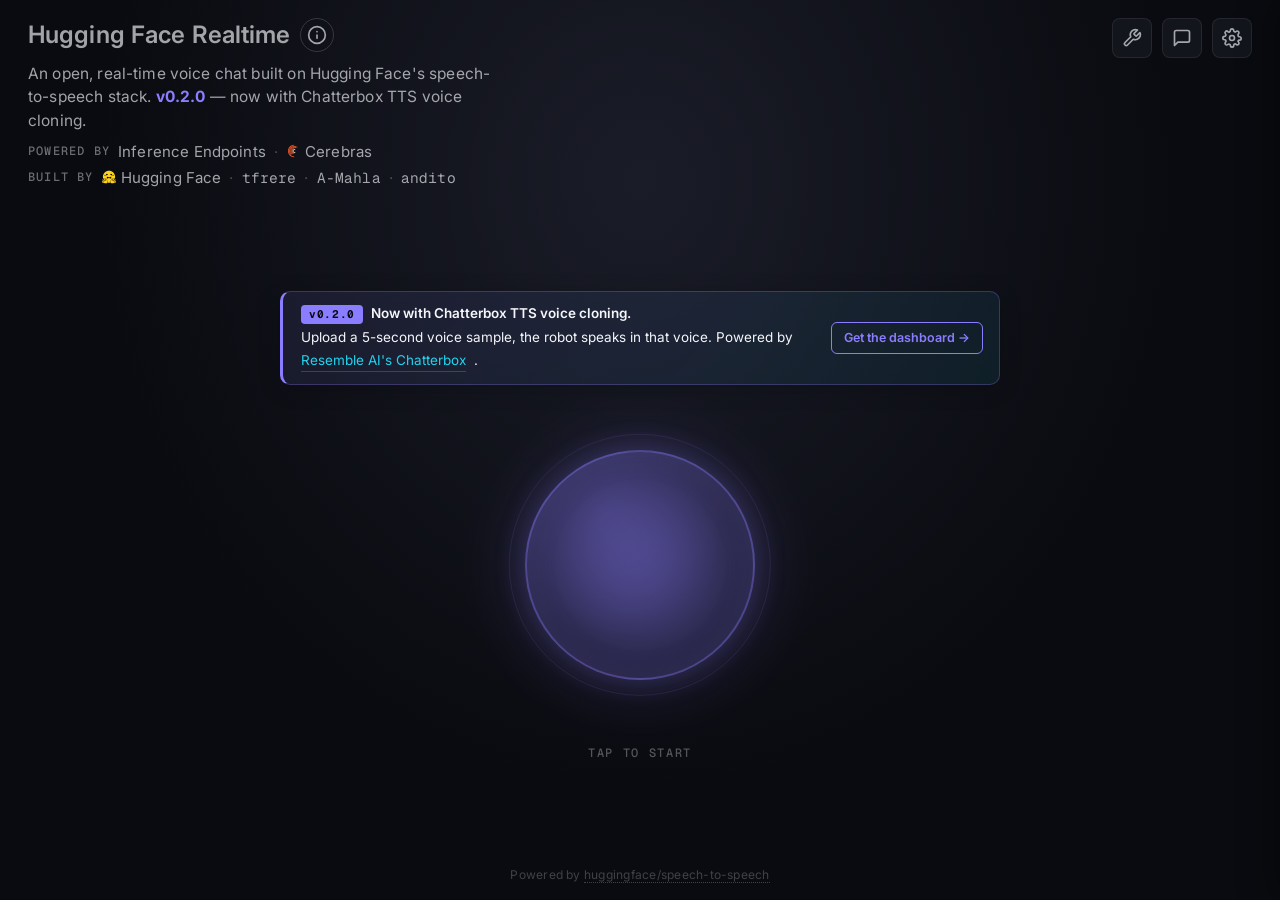
==== commit 3eab0c32: "v0.2.0: Chatterbox TTS backend with voice cloning library + self-hosted browser dashboard Pipeline (" ====
--- a/demo/index.html
+++ b/demo/index.html
@@ -3,7 +3,7 @@
   <head>
     <meta charset="UTF-8" />
     <meta name="viewport" content="width=device-width, initial-scale=1.0, viewport-fit=cover" />
-    <title>Minimal Conversation · S2S backend (WebSocket)</title>
+    <title>Minimal Conversation · S2S backend</title>
     <link rel="preconnect" href="https://fonts.googleapis.com" />
     <link rel="preconnect" href="https://fonts.gstatic.com" crossorigin />
     <link
@@ -29,7 +29,7 @@
                 <svg viewBox="0 0 24 24" fill="none" stroke="currentColor" stroke-width="2" stroke-linecap="round" stroke-linejoin="round"><circle cx="12" cy="12" r="10"/><line x1="12" y1="16" x2="12" y2="12"/><line x1="12" y1="8" x2="12.01" y2="8"/></svg>
               </button>
             </div>
-            <p class="ident-blurb">An open, real-time voice chat built on Hugging Face's speech-to-speech stack.</p>
+            <p class="ident-blurb">An open, real-time voice chat built on Hugging Face's speech-to-speech stack. <strong style="color: var(--accent);">v0.2.0</strong> — now with Chatterbox TTS voice cloning.</p>
             <div class="ident-meta">
               <span class="ident-row">
                 <span class="ident-label">Powered by</span>
@@ -71,6 +71,15 @@
       </header>
 
       <main class="stage">
+        <aside class="version-banner" aria-label="v0.2.0 announcement">
+          <div class="version-banner-text">
+            <span class="version-tag">v0.2.0</span>
+            <strong>Now with Chatterbox TTS voice cloning.</strong>
+            Upload a 5-second voice sample, the robot speaks in that voice.
+            Powered by <a href="https://github.com/resemble-ai/chatterbox" target="_blank" rel="noopener">Resemble AI's Chatterbox</a>.
+          </div>
+          <a class="version-banner-cta" href="https://github.com/ArtFix0/speech-to-speech" target="_blank" rel="noopener">Get the dashboard →</a>
+        </aside>
         <div class="orb-wrap">
           <div id="mic-gate" class="mic-gate">
             <svg id="mic-gate-arc" class="mic-gate-arc" viewBox="0 0 100 100" aria-hidden="true">
@@ -187,6 +196,7 @@
         <!-- General intro to the speech-to-speech project -->
         <div class="about-intro">
           <p>Speech-to-speech is Hugging Face's open framework for real-time voice agents. Rather than one end-to-end model, it chains four open models from the Hub (speech detection, transcription, a vision-language model, and synthesis), so any stage can be swapped or run locally. This demo wires that pipeline to hosted inference.</p>
+          <p style="margin-top: 12px;">This Space is the <strong>ArtFix0 fork</strong> with a self-hosted <a href="/web_ui/">browser dashboard</a>, a <a href="https://github.com/resemble-ai/chatterbox" target="_blank" rel="noopener">Chatterbox</a> TTS backend (voice cloning from a 5-second reference sample), 18 cyberpunk themes, and a hot-unload button to free the TTS model from RAM without killing the pipeline.</p>
           <a class="about-repo" href="https://github.com/huggingface/speech-to-speech" target="_blank" rel="noopener">View the project on GitHub<svg class="ext" viewBox="0 0 24 24" fill="none" stroke="currentColor" stroke-width="2" stroke-linecap="round" stroke-linejoin="round" aria-hidden="true"><path d="M7 17 17 7"/><path d="M8 7h9v9"/></svg></a>
         </div>
 
@@ -214,6 +224,7 @@
               <span class="pipe-tag">TTS</span>
               <span class="pipe-job">speaks it back</span>
               <a class="pipe-model" href="https://huggingface.co/Qwen/Qwen3-TTS-12Hz-1.7B-CustomVoice" target="_blank" rel="noopener">Qwen/Qwen3-TTS-12Hz-1.7B-CustomVoice<svg class="ext" viewBox="0 0 24 24" fill="none" stroke="currentColor" stroke-width="2" stroke-linecap="round" stroke-linejoin="round" aria-hidden="true"><path d="M7 17 17 7"/><path d="M8 7h9v9"/></svg></a>
+              <span class="pipe-note">· or <a class="pipe-model" href="https://github.com/resemble-ai/chatterbox" target="_blank" rel="noopener"><strong>Chatterbox</strong> with voice cloning<svg class="ext" viewBox="0 0 24 24" fill="none" stroke="currentColor" stroke-width="2" stroke-linecap="round" stroke-linejoin="round" aria-hidden="true"><path d="M7 17 17 7"/><path d="M8 7h9v9"/></svg></a> (v0.2.0)</span>
             </li>
             <li class="pipe-endpoint">The orb replies</li>
           </ol>
@@ -238,6 +249,21 @@
               <small id="conn-hint">
                 URL of your speech-to-speech server, e.g.
                 <code>http://localhost:8080</code> (the app adds <code>/v1/realtime</code>).
+              </small>
+            </label>
+
+            <!-- Transport picker. Hidden in LB mode; disabled (locked to
+                 WebSocket) unless the deploy pins SPEECH_TO_SPEECH_URL — the
+                 WebRTC handshake goes through the server-side /api/calls
+                 proxy, which only forwards to the pinned URL. -->
+            <label class="field" id="transport-field" hidden>
+              <span>Transport</span>
+              <select id="transport">
+                <option value="ws" selected>WebSocket</option>
+                <option value="webrtc">WebRTC</option>
+              </select>
+              <small id="transport-hint">
+                How audio travels to the server. Applies on the next conversation.
               </small>
             </label>
 
@@ -258,7 +284,9 @@
               </label>
             </div>
 
-            <div class="field">
+            <!-- WS-only: the gate runs in the WebSocket capture worklet; the
+                 WebRTC mic path sends the raw track, so this hides there. -->
+            <div class="field" id="gate-field">
               <span class="field-head">
                 Noise gate
                 <span id="gate-value" class="field-value">Off</span>
--- a/demo/style.css
+++ b/demo/style.css
@@ -574,6 +574,90 @@
   min-height: 0;
 }
 
+/* ─── Version announcement banner ─────────────────────────────────────── */
+
+/* Slim callout above the orb. Sits inside .stage (flex column, gap 20px),
+ * so it just needs to be a full-width card with a left accent stripe. */
+.version-banner {
+  display: flex;
+  align-items: center;
+  justify-content: space-between;
+  gap: 18px;
+  width: min(720px, 100%);
+  padding: 12px 16px 12px 18px;
+  background: linear-gradient(
+    135deg,
+    rgba(139, 125, 255, 0.10),
+    rgba(34, 211, 238, 0.08)
+  );
+  border: 1px solid rgba(139, 125, 255, 0.28);
+  border-left: 3px solid var(--accent);
+  border-radius: 10px;
+  color: var(--text);
+  font-size: 13.5px;
+  line-height: 1.45;
+  text-align: left;
+  box-shadow: 0 4px 22px rgba(0, 0, 0, 0.18);
+}
+.version-banner-text {
+  display: flex;
+  flex-wrap: wrap;
+  align-items: baseline;
+  gap: 4px 8px;
+  min-width: 0;
+}
+.version-banner-text strong {
+  color: var(--text);
+  font-weight: 600;
+}
+.version-banner-text a {
+  color: var(--accent-2);
+  text-decoration: none;
+}
+.version-banner-text a:hover {
+  text-decoration: underline;
+}
+.version-tag {
+  display: inline-block;
+  padding: 1px 8px;
+  background: var(--accent);
+  color: #0a0b10;
+  border-radius: 4px;
+  font-family: var(--font-mono);
+  font-size: 11px;
+  font-weight: 700;
+  letter-spacing: 0.06em;
+  line-height: 1.5;
+  white-space: nowrap;
+}
+.version-banner-cta {
+  flex-shrink: 0;
+  padding: 6px 12px;
+  background: transparent;
+  border: 1px solid var(--accent);
+  border-radius: 6px;
+  color: var(--accent);
+  font-size: 12.5px;
+  font-weight: 600;
+  text-decoration: none;
+  white-space: nowrap;
+  transition: background 0.15s ease, color 0.15s ease;
+}
+.version-banner-cta:hover {
+  background: var(--accent);
+  color: #0a0b10;
+  text-decoration: none;
+}
+@media (max-width: 560px) {
+  .version-banner {
+    flex-direction: column;
+    align-items: flex-start;
+  }
+  .version-banner-cta {
+    align-self: flex-end;
+  }
+}
+
 /* ─── Central circle ──────────────────────────────────────────────────── */
 
 /* Wraps the orb and its two side controls so they stay aligned on one row. */
@@ -1009,6 +1093,9 @@
   transition: opacity 0.25s ease;
 }
 .orb-wrap.live .mic-gate-arc { opacity: 1; }
+/* The gate is a WebSocket-transport feature (it lives in the WS capture
+ * worklet). During a WebRTC call only the mute button remains. */
+body.rtc-live .mic-gate-arc { display: none; }
 .mga-track {
   stroke: rgba(255, 255, 255, 0.1); /* hairline; recedes until needed */
   stroke-width: 1.5;
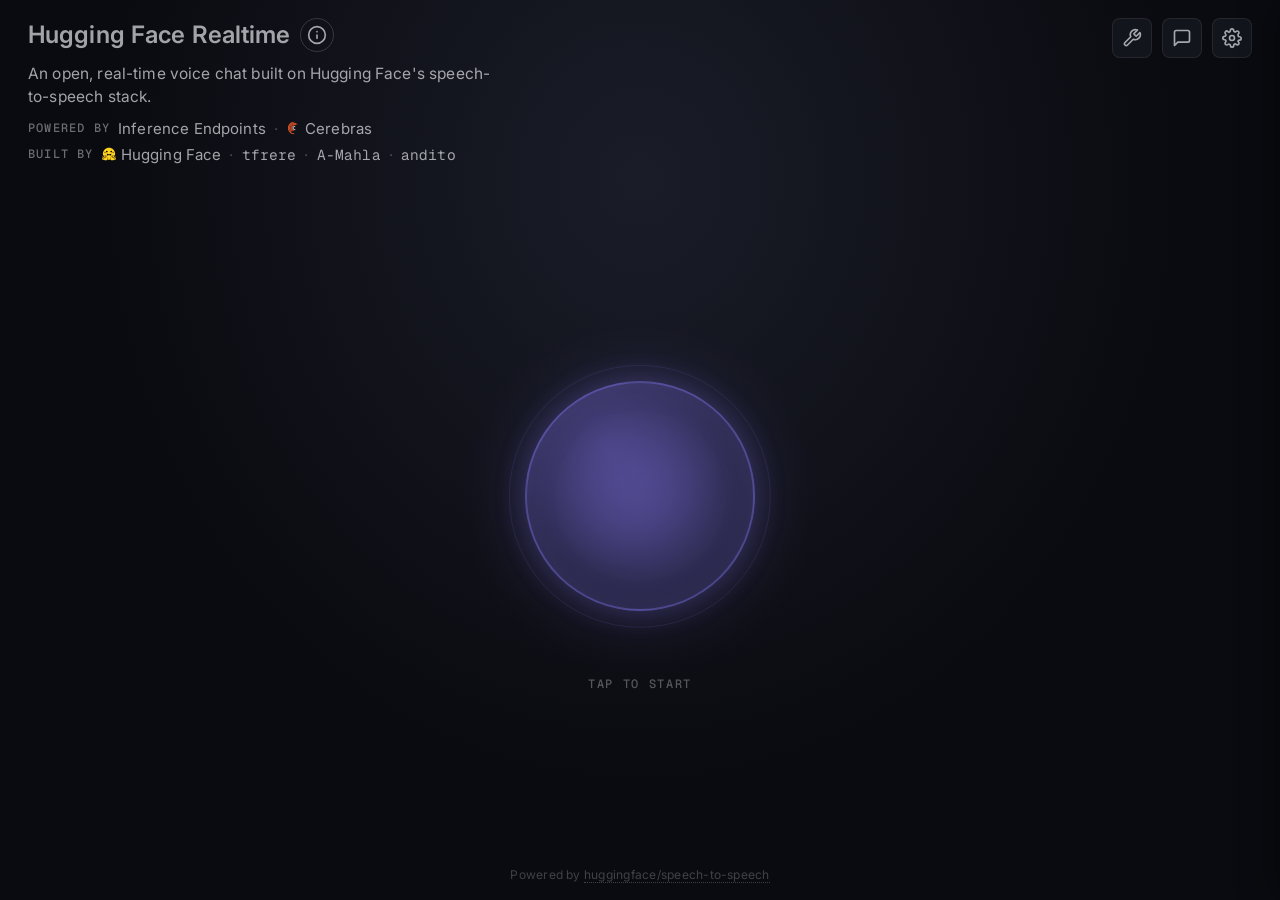
==== commit 3d91e3a4: "Add mic/speaker device selectors to the demo Settings UI. Lets users pick capture and playback devic" ====
--- a/demo/index.html
+++ b/demo/index.html
@@ -29,7 +29,7 @@
                 <svg viewBox="0 0 24 24" fill="none" stroke="currentColor" stroke-width="2" stroke-linecap="round" stroke-linejoin="round"><circle cx="12" cy="12" r="10"/><line x1="12" y1="16" x2="12" y2="12"/><line x1="12" y1="8" x2="12.01" y2="8"/></svg>
               </button>
             </div>
-            <p class="ident-blurb">An open, real-time voice chat built on Hugging Face's speech-to-speech stack. <strong style="color: var(--accent);">v0.2.0</strong> — now with Chatterbox TTS voice cloning.</p>
+            <p class="ident-blurb">An open, real-time voice chat built on Hugging Face's speech-to-speech stack.</p>
             <div class="ident-meta">
               <span class="ident-row">
                 <span class="ident-label">Powered by</span>
@@ -71,15 +71,6 @@
       </header>
 
       <main class="stage">
-        <aside class="version-banner" aria-label="v0.2.0 announcement">
-          <div class="version-banner-text">
-            <span class="version-tag">v0.2.0</span>
-            <strong>Now with Chatterbox TTS voice cloning.</strong>
-            Upload a 5-second voice sample, the robot speaks in that voice.
-            Powered by <a href="https://github.com/resemble-ai/chatterbox" target="_blank" rel="noopener">Resemble AI's Chatterbox</a>.
-          </div>
-          <a class="version-banner-cta" href="https://github.com/ArtFix0/speech-to-speech" target="_blank" rel="noopener">Get the dashboard →</a>
-        </aside>
         <div class="orb-wrap">
           <div id="mic-gate" class="mic-gate">
             <svg id="mic-gate-arc" class="mic-gate-arc" viewBox="0 0 100 100" aria-hidden="true">
@@ -196,7 +187,6 @@
         <!-- General intro to the speech-to-speech project -->
         <div class="about-intro">
           <p>Speech-to-speech is Hugging Face's open framework for real-time voice agents. Rather than one end-to-end model, it chains four open models from the Hub (speech detection, transcription, a vision-language model, and synthesis), so any stage can be swapped or run locally. This demo wires that pipeline to hosted inference.</p>
-          <p style="margin-top: 12px;">This Space is the <strong>ArtFix0 fork</strong> with a self-hosted <a href="/web_ui/">browser dashboard</a>, a <a href="https://github.com/resemble-ai/chatterbox" target="_blank" rel="noopener">Chatterbox</a> TTS backend (voice cloning from a 5-second reference sample), 18 cyberpunk themes, and a hot-unload button to free the TTS model from RAM without killing the pipeline.</p>
           <a class="about-repo" href="https://github.com/huggingface/speech-to-speech" target="_blank" rel="noopener">View the project on GitHub<svg class="ext" viewBox="0 0 24 24" fill="none" stroke="currentColor" stroke-width="2" stroke-linecap="round" stroke-linejoin="round" aria-hidden="true"><path d="M7 17 17 7"/><path d="M8 7h9v9"/></svg></a>
         </div>
 
@@ -224,7 +214,6 @@
               <span class="pipe-tag">TTS</span>
               <span class="pipe-job">speaks it back</span>
               <a class="pipe-model" href="https://huggingface.co/Qwen/Qwen3-TTS-12Hz-1.7B-CustomVoice" target="_blank" rel="noopener">Qwen/Qwen3-TTS-12Hz-1.7B-CustomVoice<svg class="ext" viewBox="0 0 24 24" fill="none" stroke="currentColor" stroke-width="2" stroke-linecap="round" stroke-linejoin="round" aria-hidden="true"><path d="M7 17 17 7"/><path d="M8 7h9v9"/></svg></a>
-              <span class="pipe-note">· or <a class="pipe-model" href="https://github.com/resemble-ai/chatterbox" target="_blank" rel="noopener"><strong>Chatterbox</strong> with voice cloning<svg class="ext" viewBox="0 0 24 24" fill="none" stroke="currentColor" stroke-width="2" stroke-linecap="round" stroke-linejoin="round" aria-hidden="true"><path d="M7 17 17 7"/><path d="M8 7h9v9"/></svg></a> (v0.2.0)</span>
             </li>
             <li class="pipe-endpoint">The orb replies</li>
           </ol>
@@ -283,6 +272,24 @@
                 </select>
               </label>
             </div>
+
+            <label class="field">
+              <span>Microphone</span>
+              <select id="audio-input">
+                <option value="">System default</option>
+              </select>
+              <small>Applies on the next conversation (or Restart).</small>
+            </label>
+
+            <label class="field" id="audio-output-field">
+              <span>Speakers</span>
+              <select id="audio-output">
+                <option value="">System default</option>
+              </select>
+              <small id="audio-output-hint">
+                Where assistant audio plays. Chrome/Edge support switching outputs.
+              </small>
+            </label>
 
             <!-- WS-only: the gate runs in the WebSocket capture worklet; the
                  WebRTC mic path sends the raw track, so this hides there. -->
